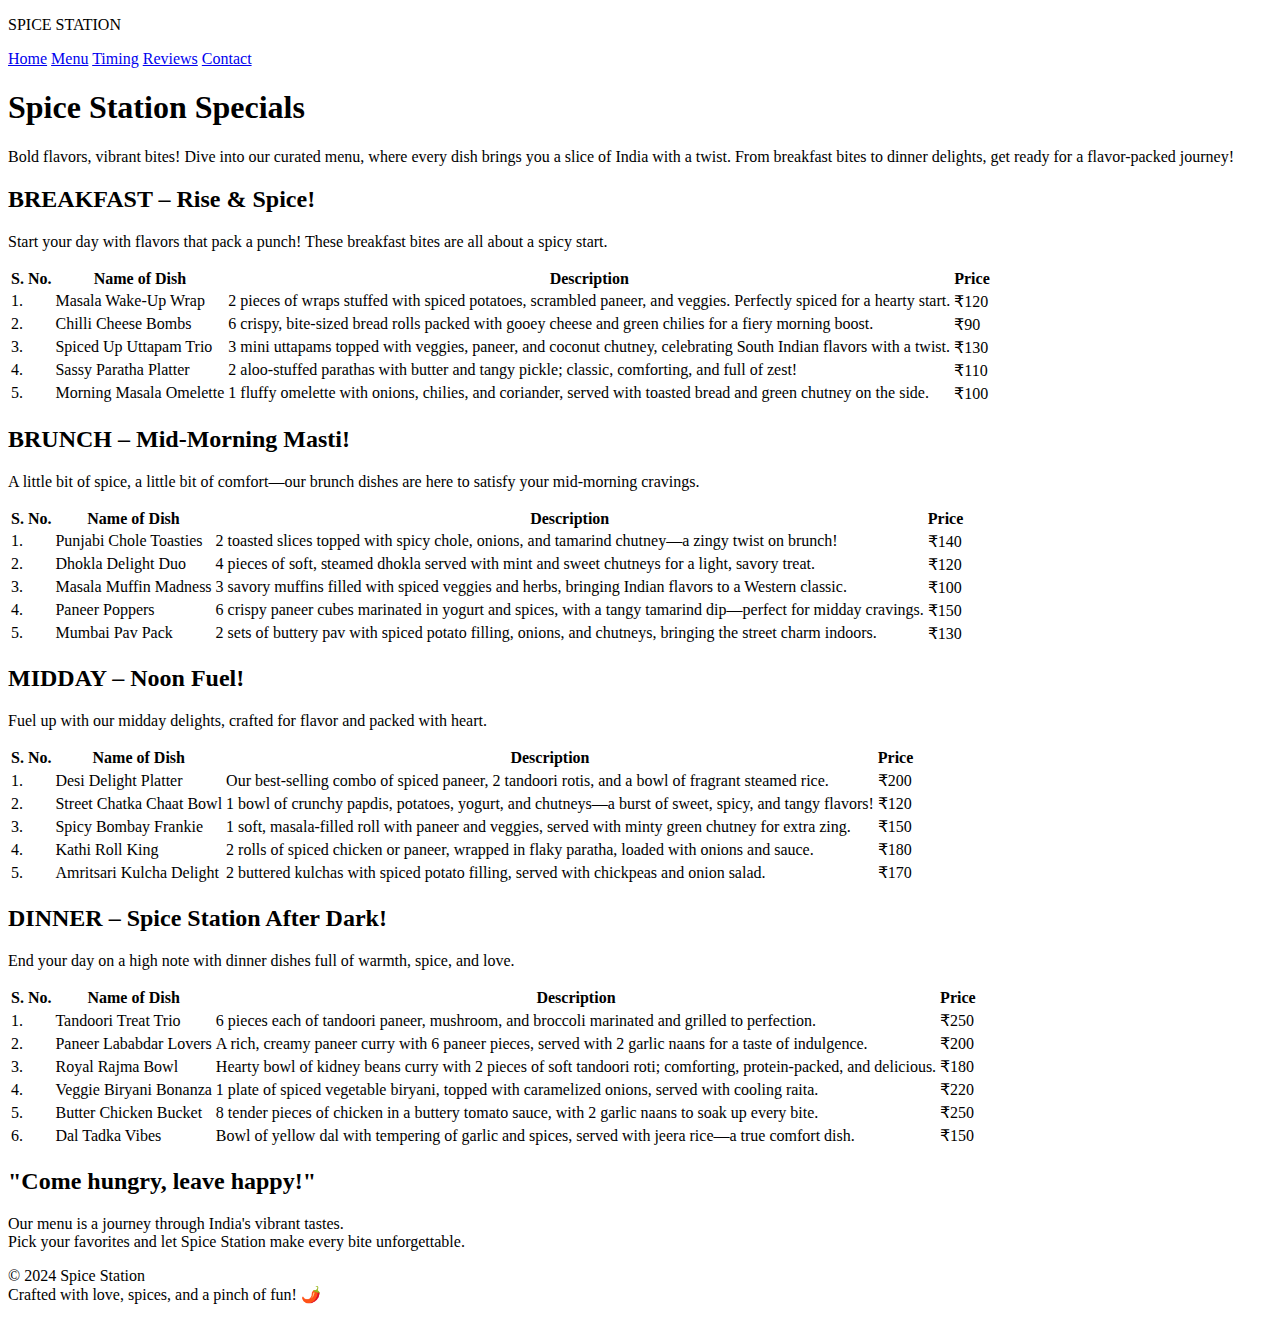
==== menu.html @ 1b04afe5 "Added initial HTML and CSS files of the Website." ====
<!DOCTYPE html>
<html lang="en">
  <head>
    <meta charset="UTF-8" />
    <meta name="viewport" content="width=device-width, initial-scale=1.0" />
    <title>Spice Station</title>
    <link rel="preconnect" href="https://fonts.googleapis.com" />
    <link rel="preconnect" href="https://fonts.gstatic.com" crossorigin />
    <link
      href="https://fonts.googleapis.com/css2?family=Nunito:ital,wght@0,200..1000;1,200..1000&display=swap"
      rel="stylesheet"
    />
    <link rel="stylesheet" href="CA3Self.css" />
  </head>
  <body>
    <header>
      <div class="topbar">
        <div class="logoarea">
          <p id="restoname">SPICE STATION</p>
        </div>
  <header>
      <div class="navbar">
        <!-- <span><p>Home</p></span>
          <span><p>Menu</p></span>
          <span><p>Contact</p></span> -->
        <span id="navoptions"><a href="CA3SelfIndex.html">Home</a></span>
        <span id="navoptions"><a href="CA03SelfMenu.html">Menu</a></span>
        <span id="navoptions"><a href="#workinghours">Timing</a></span>
        <span id="navoptions"><a href="#testimonials">Reviews</a></span>
        <span id="navoptions"><a href="#contact">Contact</a></span>
      </div>
    </div>
  </header>
      </div>
    </header>

    <div class="parentmenu">
      <div class="menudiv">
        <h1>Spice Station Specials</h1>
        <p id="restodescn">
          Bold flavors, vibrant bites! Dive into our curated menu, where every
          dish brings you a slice of India with a twist. From breakfast bites to
          dinner delights, get ready for a flavor-packed journey!
        </p>
      </div>
      <div class="menutable">
        <div class="foodsectiondiv">
            <h2 id="mealtime">BREAKFAST – Rise & Spice!</h2>
            <p id="mealtimedescription">Start your day with flavors that pack a punch! These breakfast bites are all about a spicy start.</p>
          <table>
            <tr>
                <th id="snoheading">S. No.</th>
                <th id="dishnameheading">Name of Dish</th>
                <th id="dishdescriptionheading">Description</th>
                <th id="priceheading">Price</th>
            </tr>
            <tr>
                <td id="SNoData">1.</td>
                <td id="dishnamedata">Masala Wake-Up Wrap</td>
                <td id="dishdescriptiondata">2 pieces of wraps stuffed with spiced potatoes, scrambled paneer, and veggies. Perfectly spiced for a hearty start.</td>
                <td id="dishpricing">₹120</td>
            </tr>
            <tr>
                <td id="SNoData">2.</td>
                <td id="dishnamedata">Chilli Cheese Bombs</td>
                <td id="dishdescriptiondata">6 crispy, bite-sized bread rolls packed with gooey cheese and green chilies for a fiery morning boost.</td>
                <td id="dishpricing">₹90</td>
            </tr>
            <tr>
                <td id="SNoData">3.</td>
                <td id="dishnamedata">Spiced Up Uttapam Trio</td>
                <td id="dishdescriptiondata">3 mini uttapams topped with veggies, paneer, and coconut chutney, celebrating South Indian flavors with a twist.</td>
                <td id="dishpricing">₹130</td>
            </tr>
            <tr>
                <td id="SNoData">4.</td>
                <td id="dishnamedata">Sassy Paratha Platter</td>
                <td id="dishdescriptiondata">2 aloo-stuffed parathas with butter and tangy pickle; classic, comforting, and full of zest!</td>
                <td id="dishpricing">₹110</td>
            </tr>
            <tr>
                <td id="SNoData">5.</td>
                <td id="dishnamedata">Morning Masala Omelette</td>
                <td id="dishdescriptiondata">1 fluffy omelette with onions, chilies, and coriander, served with toasted bread and green chutney on the side.</td>
                <td id="dishpricing">₹100</td>
            </tr>
          </table>
        </div>

        <div class="foodsectiondiv">
            <h2 id="mealtime">BRUNCH – Mid-Morning Masti!</h2>
            <p id="mealtimedescription">A little bit of spice, a little bit of comfort—our brunch dishes are here to satisfy your mid-morning cravings.</p>
          <table>
            <tr>
                <th id="snoheading">S. No.</th>
                <th id="dishnameheading">Name of Dish</th>
                <th id="dishdescriptionheading">Description</th>
                <th id="priceheading">Price</th>
            </tr>
            <tr>
                <td id="SNoData">1.</td>
                <td id="dishnamedata">Punjabi Chole Toasties</td>
                <td id="dishdescriptiondata">2 toasted slices topped with spicy chole, onions, and tamarind chutney—a zingy twist on brunch!</td>
                <td id="dishpricing">₹140</td>
            </tr>
            <tr>
                <td id="SNoData">2.</td>
                <td id="dishnamedata">Dhokla Delight Duo</td>
                <td id="dishdescriptiondata">4 pieces of soft, steamed dhokla served with mint and sweet chutneys for a light, savory treat.</td>
                <td id="dishpricing">₹120</td>
            </tr>
            <tr>
                <td id="SNoData">3.</td>
                <td id="dishnamedata">Masala Muffin Madness</td>
                <td id="dishdescriptiondata">3 savory muffins filled with spiced veggies and herbs, bringing Indian flavors to a Western classic.</td>
                <td id="dishpricing">₹100</td>
            </tr>
            <tr>
                <td id="SNoData">4.</td>
                <td id="dishnamedata">Paneer Poppers</td>
                <td id="dishdescriptiondata">6 crispy paneer cubes marinated in yogurt and spices, with a tangy tamarind dip—perfect for midday cravings.</td>
                <td id="dishpricing">₹150</td>
            </tr>
            <tr>
                <td id="SNoData">5.</td>
                <td id="dishnamedata">Mumbai Pav Pack</td>
                <td id="dishdescriptiondata">2 sets of buttery pav with spiced potato filling, onions, and chutneys, bringing the street charm indoors.</td>
                <td id="dishpricing">₹130</td>
            </tr>
          </table>
        </div>

        <div class="foodsectiondiv">
            <h2 id="mealtime">MIDDAY – Noon Fuel!</h2>
            <p id="mealtimedescription">Fuel up with our midday delights, crafted for flavor and packed with heart.</p>
          <table>
            <tr>
                <th id="snoheading">S. No.</th>
                <th id="dishnameheading">Name of Dish</th>
                <th id="dishdescriptionheading">Description</th>
                <th id="priceheading">Price</th>
            </tr>
            <tr>
                <td id="SNoData">1.</td>
                <td id="dishnamedata">Desi Delight Platter</td>
                <td id="dishdescriptiondata">Our best-selling combo of spiced paneer, 2 tandoori rotis, and a bowl of fragrant steamed rice.</td>
                <td id="dishpricing">₹200</td>
            </tr>
            <tr>
                <td id="SNoData">2.</td>
                <td id="dishnamedata">Street Chatka Chaat Bowl</td>
                <td id="dishdescriptiondata">1 bowl of crunchy papdis, potatoes, yogurt, and chutneys—a burst of sweet, spicy, and tangy flavors!</td>
                <td id="dishpricing">₹120</td>
            </tr>
            <tr>
                <td id="SNoData">3.</td>
                <td id="dishnamedata">Spicy Bombay Frankie</td>
                <td id="dishdescriptiondata">1 soft, masala-filled roll with paneer and veggies, served with minty green chutney for extra zing.</td>
                <td id="dishpricing">₹150</td>
            </tr>
            <tr>
                <td id="SNoData">4.</td>
                <td id="dishnamedata">Kathi Roll King</td>
                <td id="dishdescriptiondata">2 rolls of spiced chicken or paneer, wrapped in flaky paratha, loaded with onions and sauce.</td>
                <td id="dishpricing">₹180</td>
            </tr>
            <tr>
                <td id="SNoData">5.</td>
                <td id="dishnamedata">Amritsari Kulcha Delight</td>
                <td id="dishdescriptiondata">2 buttered kulchas with spiced potato filling, served with chickpeas and onion salad.</td>
                <td id="dishpricing">₹170</td>
            </tr>
          </table>
        </div>


        <div class="foodsectiondiv">
            <h2 id="mealtime">DINNER – Spice Station After Dark!</h2>
            <p id="mealtimedescription">End your day on a high note with dinner dishes full of warmth, spice, and love.</p>
          <table>
            <tr>
                <th id="snoheading">S. No.</th>
                <th id="dishnameheading">Name of Dish</th>
                <th id="dishdescriptionheading">Description</th>
                <th id="priceheading">Price</th>
            </tr>
            <tr>
                <td id="SNoData">1.</td>
                <td id="dishnamedata">Tandoori Treat Trio</td>
                <td id="dishdescriptiondata">6 pieces each of tandoori paneer, mushroom, and broccoli marinated and grilled to perfection.</td>
                <td id="dishpricing">₹250</td>
            </tr>
            <tr>
                <td id="SNoData">2.</td>
                <td id="dishnamedata">Paneer Lababdar Lovers</td>
                <td id="dishdescriptiondata">A rich, creamy paneer curry with 6 paneer pieces, served with 2 garlic naans for a taste of indulgence.</td>
                <td id="dishpricing">₹200</td>
            </tr>
            <tr>
                <td id="SNoData">3.</td>
                <td id="dishnamedata">Royal Rajma Bowl</td>
                <td id="dishdescriptiondata">Hearty bowl of kidney beans curry with 2 pieces of soft tandoori roti; comforting, protein-packed, and delicious.</td>
                <td id="dishpricing">₹180</td>
            </tr>
            <tr>
                <td id="SNoData">4.</td>
                <td id="dishnamedata">Veggie Biryani Bonanza</td>
                <td id="dishdescriptiondata">1 plate of spiced vegetable biryani, topped with caramelized onions, served with cooling raita.</td>
                <td id="dishpricing">₹220</td>
            </tr>
            <tr>
                <td id="SNoData">5.</td>
                <td id="dishnamedata">Butter Chicken Bucket</td>
                <td id="dishdescriptiondata">8 tender pieces of chicken in a buttery tomato sauce, with 2 garlic naans to soak up every bite.</td>
                <td id="dishpricing">₹250</td>
            </tr>
            <tr>
                <td id="SNoData">6.</td>
                <td id="dishnamedata">Dal Tadka Vibes</td>
                <td id="dishdescriptiondata">Bowl of yellow dal with tempering of garlic and spices, served with jeera rice—a true comfort dish.</td>
                <td id="dishpricing">₹150</td>
            </tr>
          </table>
        </div>
        <div class="exitmessage">
            <h2>"Come hungry, leave happy!"</h2>
            <p id="exittextll">Our menu is a journey through India's vibrant tastes.<br>Pick your favorites and let Spice Station make every bite unforgettable.</p>
        </div>
      </div>
    </div>

    <footer>
        <div class="footertext">
          <p id="copyright">&copy; 2024 Spice Station<br>
          Crafted with love, spices, and a pinch of fun! 🌶️</p>
        </div>
      </footer>

  </body>
</html>
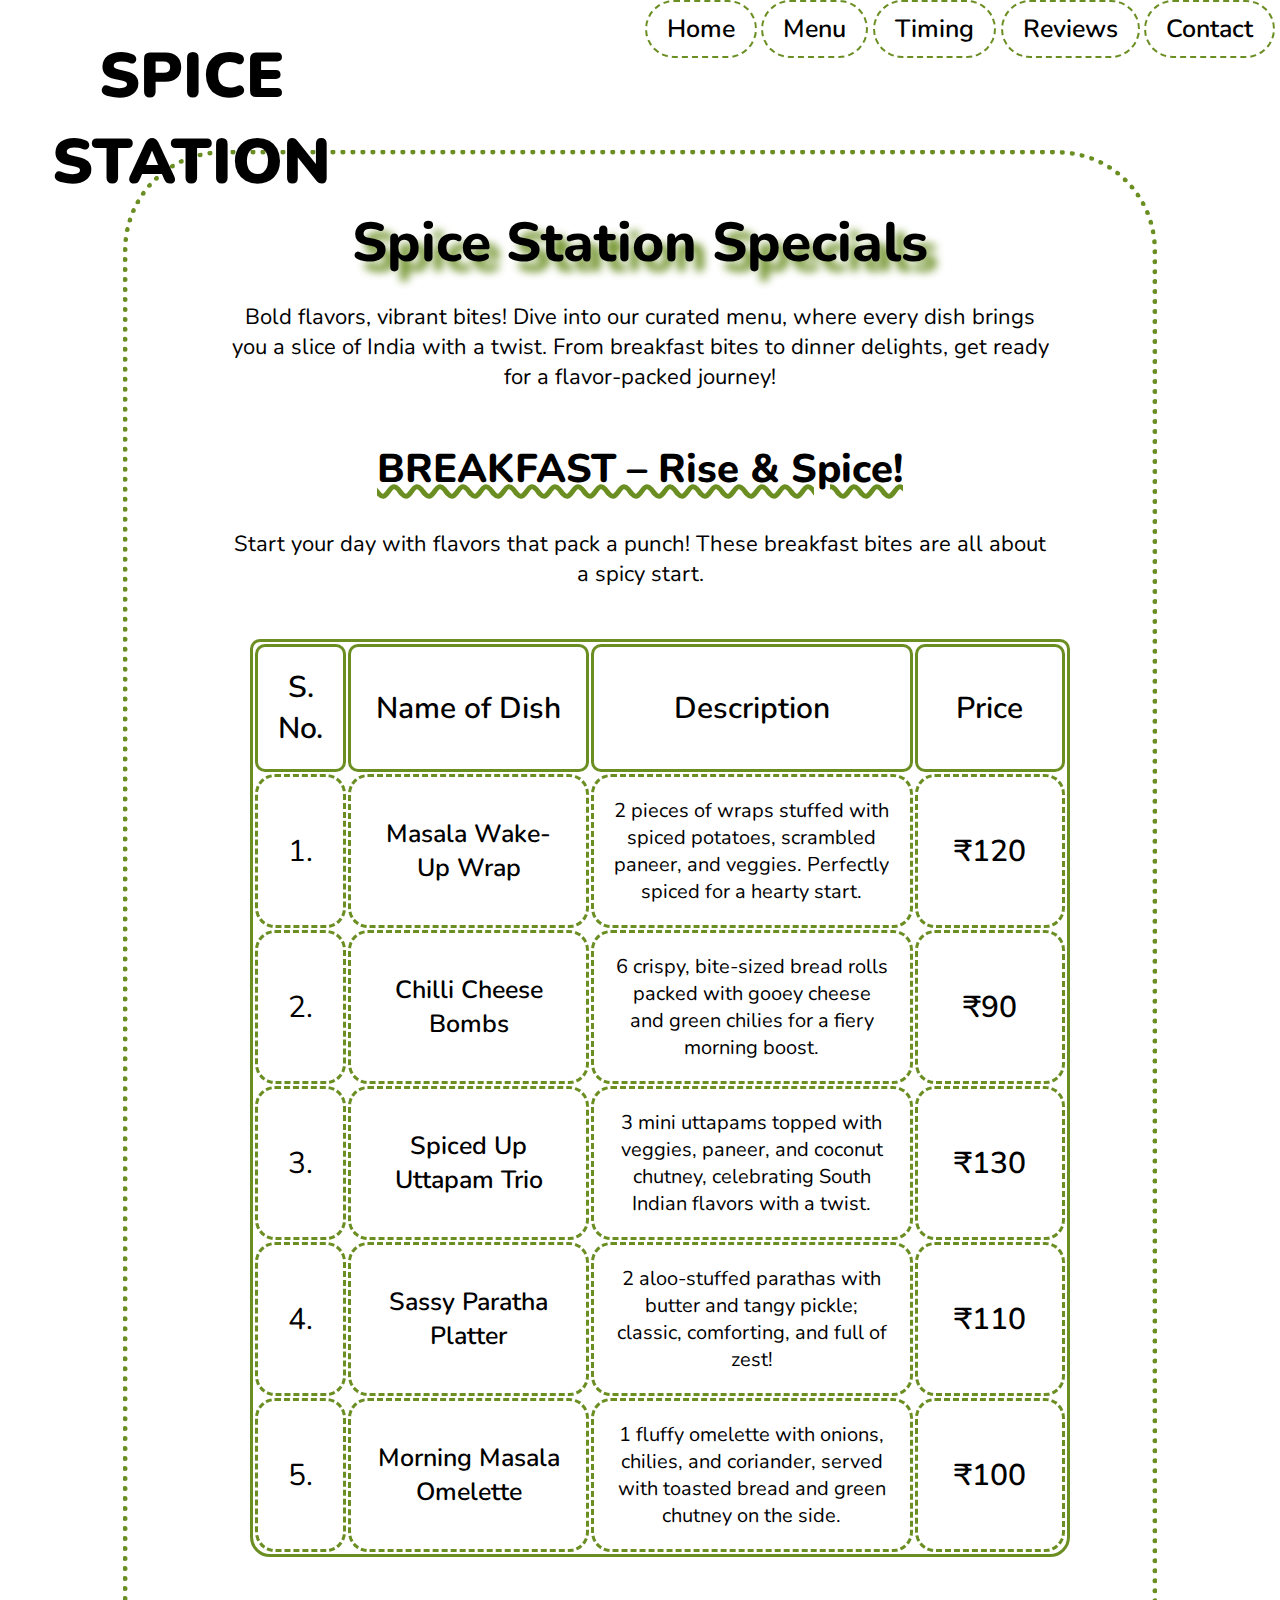
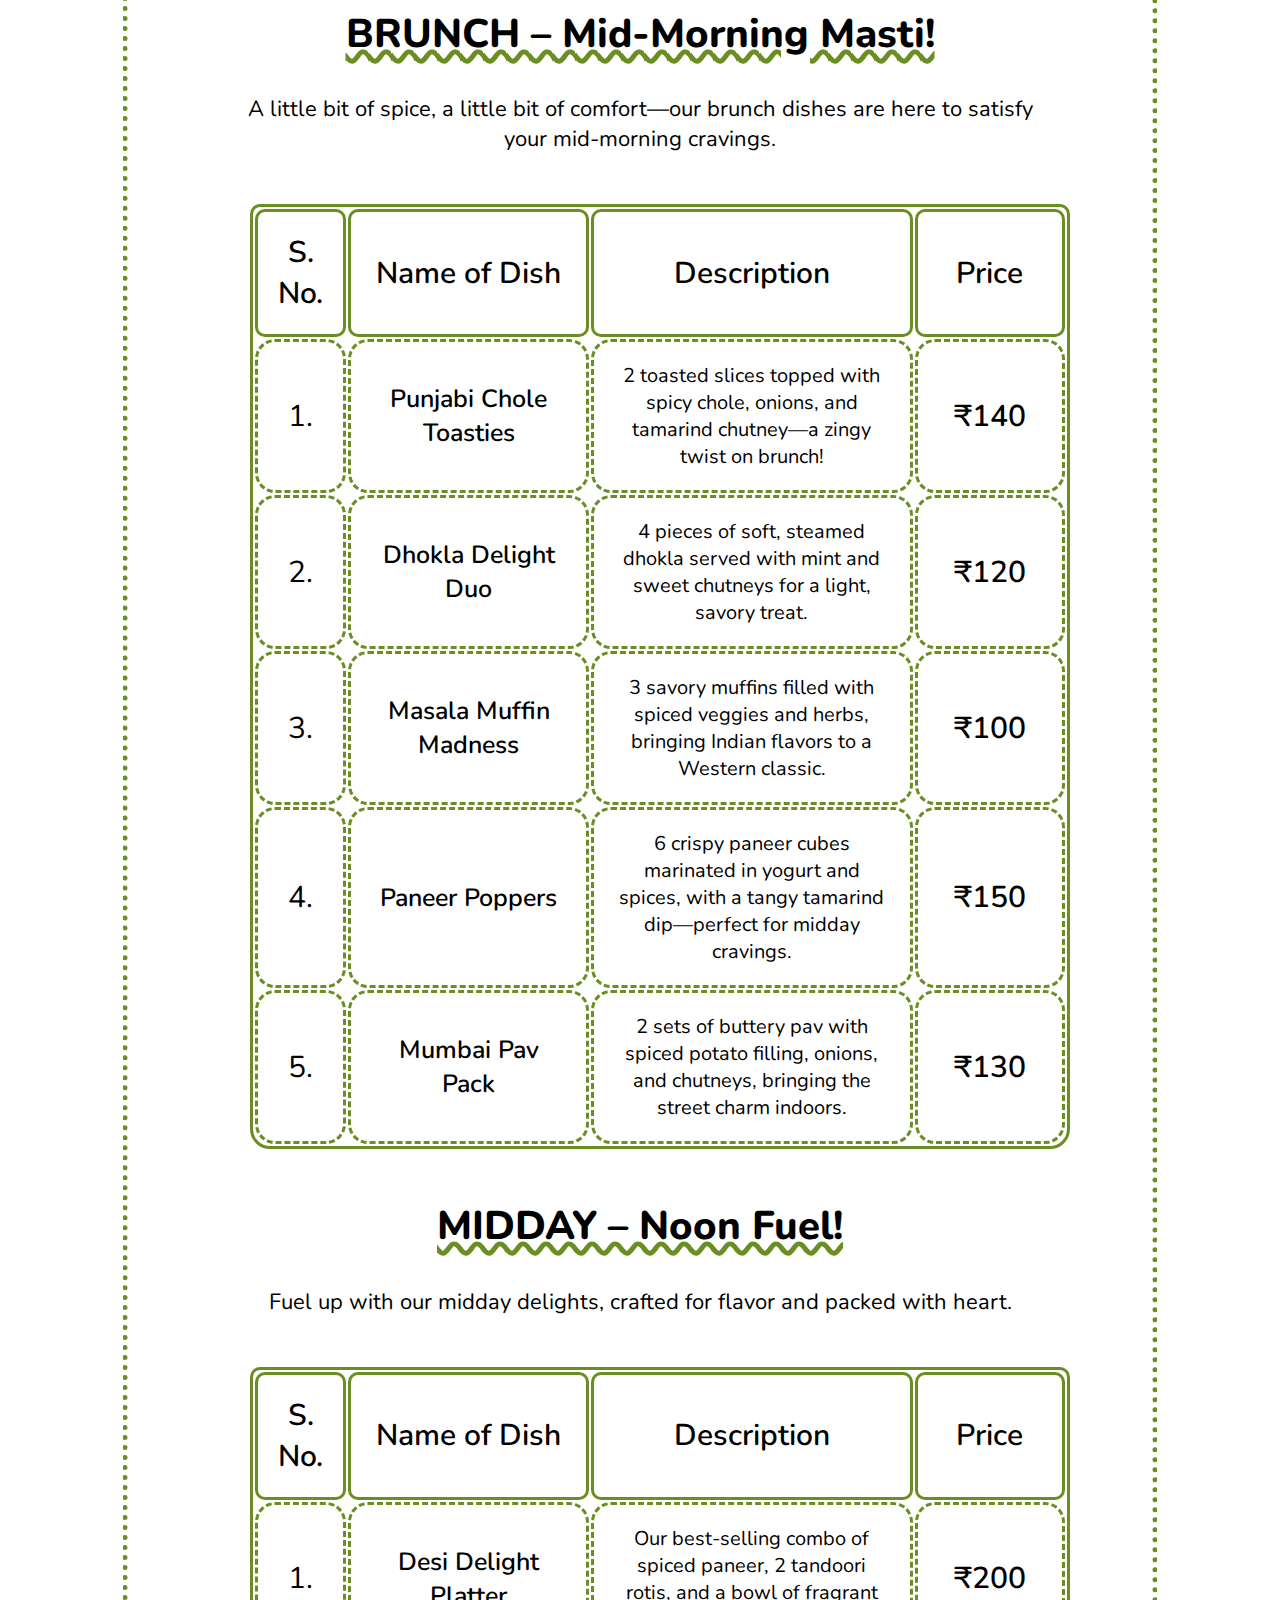
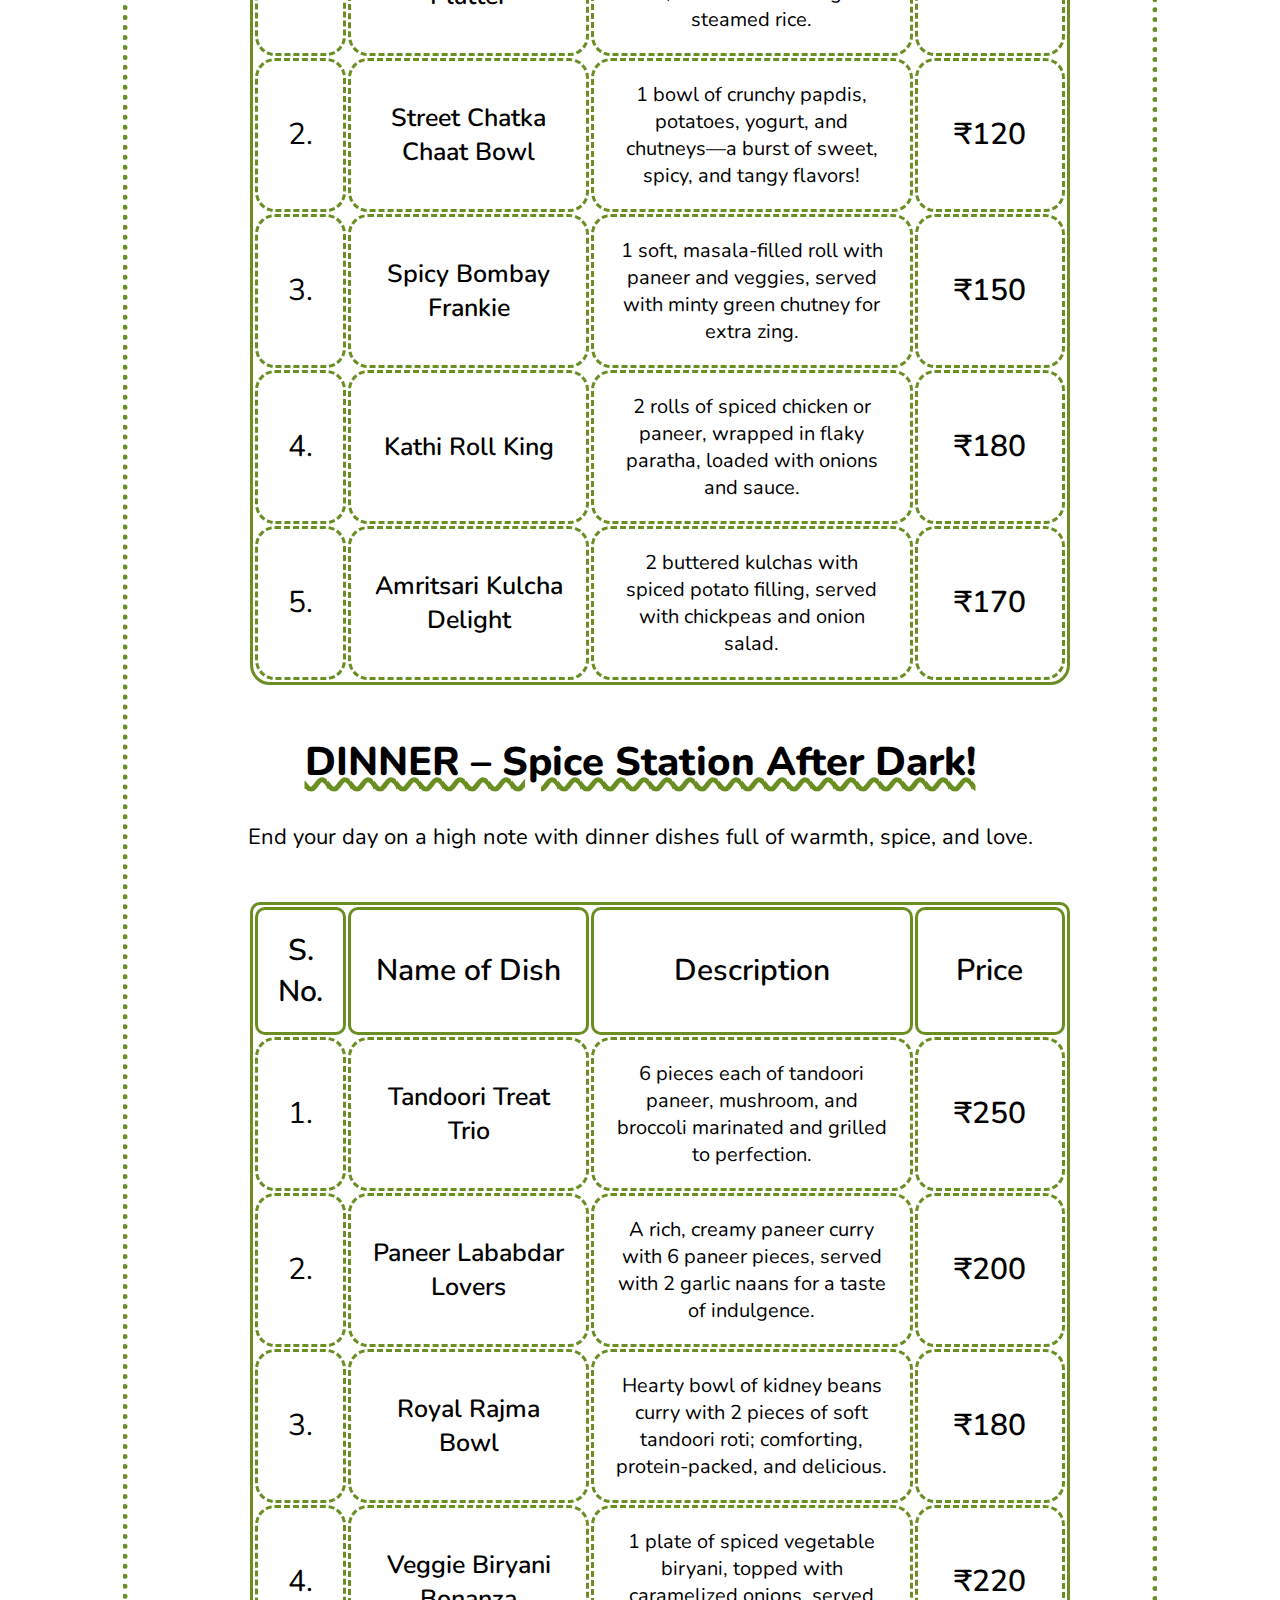
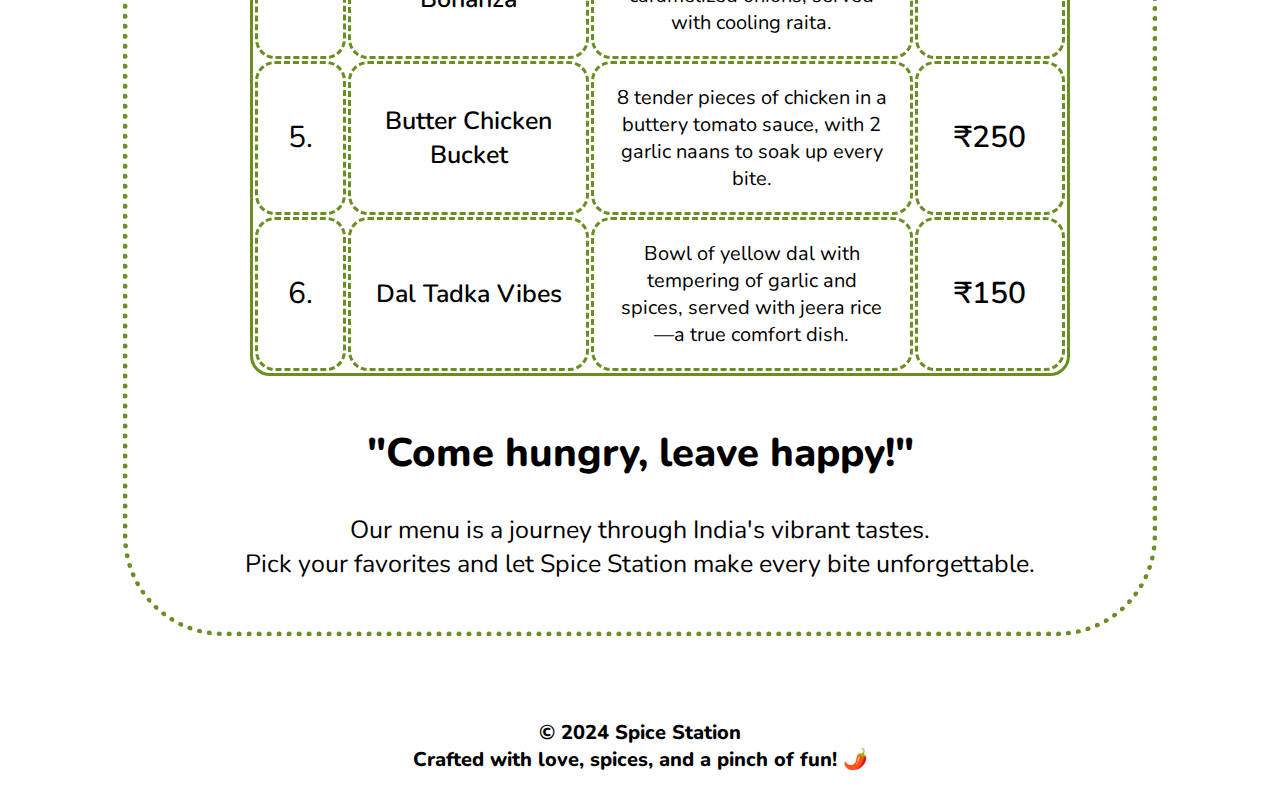
==== commit dedea7a0: "Update menu.html" ====
--- a/menu.html
+++ b/menu.html
@@ -10,7 +10,7 @@
       href="https://fonts.googleapis.com/css2?family=Nunito:ital,wght@0,200..1000;1,200..1000&display=swap"
       rel="stylesheet"
     />
-    <link rel="stylesheet" href="CA3Self.css" />
+    <link rel="stylesheet" href="style.css" />
   </head>
   <body>
     <header>
--- a/style.css
+++ b/style.css
@@ -0,0 +1,521 @@
+body {
+  margin: 0;
+  padding: 0;
+  font-family: "Nunito", sans-serif;
+  background-image: url(https://i.pinimg.com/564x/13/6d/e5/136de5906ff13b0e41acc2e05bb34b5f.jpg);
+}
+
+h1{
+    margin: 0px;
+    padding: 0%;
+    font-size: 55px;
+    font-weight: 800;
+    text-shadow: 10px 10px 8px olivedrab;
+}
+
+h2{
+    font-size: 40px;
+    font-weight: 800;
+}
+
+p{
+    font-size: 20px;
+    font-weight: 400;
+}
+
+a{
+  text-decoration: none;
+  color: black;
+}
+
+/* img, p, h1, h2{
+    z-index: 10;
+} */
+
+/* header{
+  position: fixed;
+} */
+
+.topbar {
+  width: 99.999%;
+  height: 100px;
+  /* border: 1px dotted black; */
+  background-color: white;
+  /* position: fixed;
+  top: 0px; */
+}
+
+/* .blankness{
+  width: 99.999%;
+  height: 100px;
+  border: 1px dotted black;
+  background-color: white;
+} */
+
+.logoarea {
+  height: 100%;
+  width: 30%;
+  /* border: 1px dotted olivedrab; */
+  float: left;
+  text-align: center;
+}
+
+#restoname {
+  font-size: 7vh;
+  font-family: "Nunito", sans-serif;
+  font-weight: 1000;
+  position: relative;
+    top: -30px;
+}
+
+.navbar {
+  height: 100%;
+  width: 50%;
+  /* border: 1px dotted olivedrab; */
+  float: right;
+  display: flex;
+  justify-content: space-evenly;
+  align-items: center;
+  font-size: 25px;
+  font-weight: 600;
+}
+
+#navoptions{
+  padding: 10px 20px 10px 20px;
+  border-radius: 50px;
+  border: 2px olivedrab dashed;
+}
+
+.committment {
+  margin: auto;
+  margin-top: 30px;
+  /* padding: 10%; */
+  width: 80%;
+  border: 5px dotted olivedrab;
+  border-radius: 100px;
+  /* background-color: white;
+  opacity: 85%; */
+  background-color: rgba(255, 255, 255, 0.85);
+}
+
+.tagline {
+  margin: auto;
+  margin-top: 30px;
+  width: 80%;
+  text-align: center;
+  /* border: 1px dotted olivedrab; */
+}
+
+/* h1.tagline{
+    font-size: 80px;
+    font-weight: 1200;
+} */
+
+.commdesc {
+  margin: auto;
+  /* padding: 5%; */
+  padding: 2% 5% 2% 5%;
+  width: 80%;
+  text-align: center;
+  font-size: 20px;
+  /* border: 1px dotted olivedrab; */
+}
+
+.bsitem {
+  width: 80%;
+  margin: auto;
+  margin-top: 50px;
+  padding-bottom: 5%;
+  border: 5px dotted olivedrab;
+  border-radius: 100px;
+  /* height: auto; */
+  display: flex;
+  flex-direction: column;
+  /* opacity: 85%;
+  background-color: white; */
+  background-color: rgba(255, 255, 255, 0.85);
+
+}
+
+.bsitemheading {
+  margin: auto;
+  margin: 5% 10% 5% 10%;
+  width: 80%;
+  text-align: center;
+  /* border: 1px solid olivedrab; */
+}
+
+
+.bsitemintro {
+  width: 80%;
+  margin: auto;
+  display: flex;
+  flex-direction: row;
+}
+
+.bsitemimg {
+  float: left;
+  width: 45%;
+}
+
+#itemimgbig {
+  height: 400px;
+  border: 4px dashed black;
+  border-radius: 500px;
+}
+
+.bsitemdesc {
+  width: auto;
+  height: 400px;
+  padding: 0 5% 0 5%;
+  float: right;
+  /* border: 1px solid olivedrab; */
+  display: flex;
+  flex-direction: column;
+  justify-content: center;
+  align-items: center;
+  text-align: center;
+}
+
+.fullmenu {
+  margin: auto;
+  margin-top: 20px;
+  width: 80%;
+  /* border: 1px solid olivedrab; */
+  /* display: flex;
+    justify-content: center;
+    flex-direction: column; */
+}
+
+#fullmenudirect {
+  width: 60%;
+  float: left;
+  text-align: center;
+  font-size: 30px;
+  line-height: 50px;
+}
+
+#fullmenubutton {
+  margin-right: 5%;
+  width: 30%;
+  text-align: center;
+  border: 5px double black;
+  border-radius: 50px;
+  float: right;
+  line-height: 50px;
+  font-weight: 800;
+  font-size: 20px;
+  background-color: olivedrab;
+  color: white;
+}
+
+.workinghours {
+  width: 80%;
+  margin: auto;
+  margin-top: 5%;
+  border: 5px dotted olivedrab;
+  border-radius: 100px;
+  height: auto;
+  display: flex;
+  flex-direction: column;
+  background-color: rgba(255, 255, 255, 0.85);
+
+}
+
+.headwh {
+  margin: auto;
+  margin-top: 5%;
+  width: 80%;
+  text-align: center;
+  /* border: 1px solid olivedrab; */
+  font-size: 30px;
+}
+
+h2.detwh {
+  font-size: 40px;
+  font-weight: 800;
+}
+
+#fooddays {
+  font-size: 25px;
+  font-weight: 700;
+}
+
+#restotiming{
+  font-size: 22px;
+}
+
+.detwh {
+  width: 80%;
+  margin: auto;
+  text-align: center;
+  /* border: 1px solid olivedrab; */
+  margin-bottom: 5%;
+}
+
+.testimonials{
+  width: 80%;
+  margin: auto;
+  margin-top: 5%;
+  padding-bottom: 5%;
+  border: 5px dotted olivedrab;
+  border-radius: 100px;
+  height: auto;
+  display: flex;
+  flex-direction: column;
+  background-color: rgba(255, 255, 255, 0.85);
+
+}
+
+.testheading {
+  margin: auto;
+  margin-top: 5%;
+  width: 80%;
+  text-align: center;
+  /* border: 1px solid olivedrab; */
+  font-size: 30px;
+}
+
+.reviews{
+  margin: auto;
+  margin-top: 5%;
+  width: 80%;
+  text-align: center;
+  /* border: 1px solid olivedrab; */
+  font-size: 30px;
+  /* display: flex;
+  flex-direction: row;
+  justify-content: center;
+  align-items: center; */
+  justify-content: center;
+  align-items: center;
+  /* margin-bottom: 30px; */
+}
+
+.revimg{
+  width: 200px;
+  height: 200px;
+  border: 3px dashed black;
+  border-radius: 500px;
+  float: left;
+  z-index: 2;
+  margin: auto;
+}
+
+.revtext{
+  margin: auto;
+  width: 72%;
+  height: auto;
+  padding: 20px 20px 0 20px;
+  float: right;
+  border: 3px dashed olivedrab;
+  border-radius: 500px;
+  font-size: 20px;
+  z-index: 5;
+}
+
+.deliverypartners{
+  width: 80%;
+  margin: auto;
+  margin-top: 5%;
+  padding-bottom: 3%;
+  border: 5px dotted olivedrab;
+  border-radius: 100px;
+  height: auto;
+  display: flex;
+  flex-direction: column;
+  background-color: rgba(255, 255, 255, 0.85);
+}
+
+.delparthead{
+  margin: auto;
+  margin-top: 5%;
+  width: 80%;
+  text-align: center;
+  /* border: 1px solid olivedrab; */
+  font-size: 30px;
+}
+
+#delpartsimg{
+  width: 60%;
+}
+
+.contact{
+  width: 80%;
+  margin: auto;
+  margin-top: 5%;
+  margin-bottom: 5%;
+  padding-bottom: 3%;
+  border: 5px dotted olivedrab;
+  border-radius: 100px;
+  height: auto;
+  display: flex;
+  flex-direction: column;
+  background-color: rgba(255, 255, 255, 0.85);
+}
+
+.contactheading{
+  margin: auto;
+  margin-top: 5%;
+  width: 80%;
+  text-align: center;
+  /* border: 1px solid olivedrab; */
+  font-size: 30px;
+}
+
+.contactdatas{
+  margin: auto;
+  width: 80%;
+  text-align: center;
+  font: 30px;
+}
+
+footer{
+  width: 100%;
+  background-color: rgba(255, 255, 255, 0.85);
+  color: rgb(0, 0, 0);
+  height: 120px;
+  display: flex;
+  justify-content: center;
+  align-items: center;
+  text-align: center;
+}
+
+#copyright{
+  font-size: 20px;
+  font-weight: 800;
+}
+
+
+
+
+
+
+
+
+
+/* MENU */
+
+
+
+
+
+
+
+
+
+
+
+
+.parentmenu{
+  margin: auto;
+  margin-top: 50px;
+  margin-bottom: 50px;
+  width: 80%;
+  height: auto;
+  border: 5px dotted olivedrab;
+  border-radius: 100px;
+  background-color: rgba(255, 255, 255, 0.85);
+}
+
+#mealtime{
+  text-decoration: underline wavy 5px olivedrab;
+}
+
+
+
+#mealtimedescription{
+  font-size: 22px;
+}
+
+#restodescn{
+  font-size: 22px;
+}
+
+.menudiv{
+  margin: auto;
+  margin-top: 50px;
+  width: 80%;
+  text-align: center;
+}
+
+.menutable{
+  margin: auto;
+  margin-top: 50px;
+  width: 80%;
+  text-align: center;
+}
+
+table{
+  width: 100%;
+  text-align: center;
+  margin: 50px 20px 50px 20px;
+  border: 3px solid olivedrab;
+  border-radius: 10px 10px 20px 20px;
+  /* padding: 0 5% 0 5%; */
+}
+
+th{
+  font-size: 30px;
+  font-weight: 600;
+  /* line-height: 100px; */
+  padding: 20px;
+  text-align: center;
+  border: 3px solid olivedrab;
+  border-radius: 10px;
+  /* text-decoration: underline 3px wavy olivedrab; */
+
+}
+
+tr{
+  font-size: 20px;
+  /* height: fit-content; */
+  /* height: 120px; */
+  /* padding: 20px; */
+}
+
+td{
+  border: 3px dashed olivedrab;
+  border-radius: 20px;
+  padding: 20px;
+}
+
+#SNoData, #snoheading{
+  width: 10%;
+}
+
+#SNoData{
+  font-size: 30px;
+}
+
+#dishnameheading, #dishnamedata{
+  width: 30%;
+}
+
+#dishnamedata{
+  font-size: 25px;
+  font-weight: 600;
+}
+
+#dishdescriptionheading{
+  width: 40%;
+  text-align: center;
+}
+
+#dishdescriptiondata{
+  width: 40%;
+  text-align: center;
+}
+
+#dishpricing{
+  font-size: 30px;
+  font-weight: 600;
+}
+
+.exitmessage{
+  margin-bottom: 50px;
+}
+
+#exittextll{
+  font-size: 25px;
+}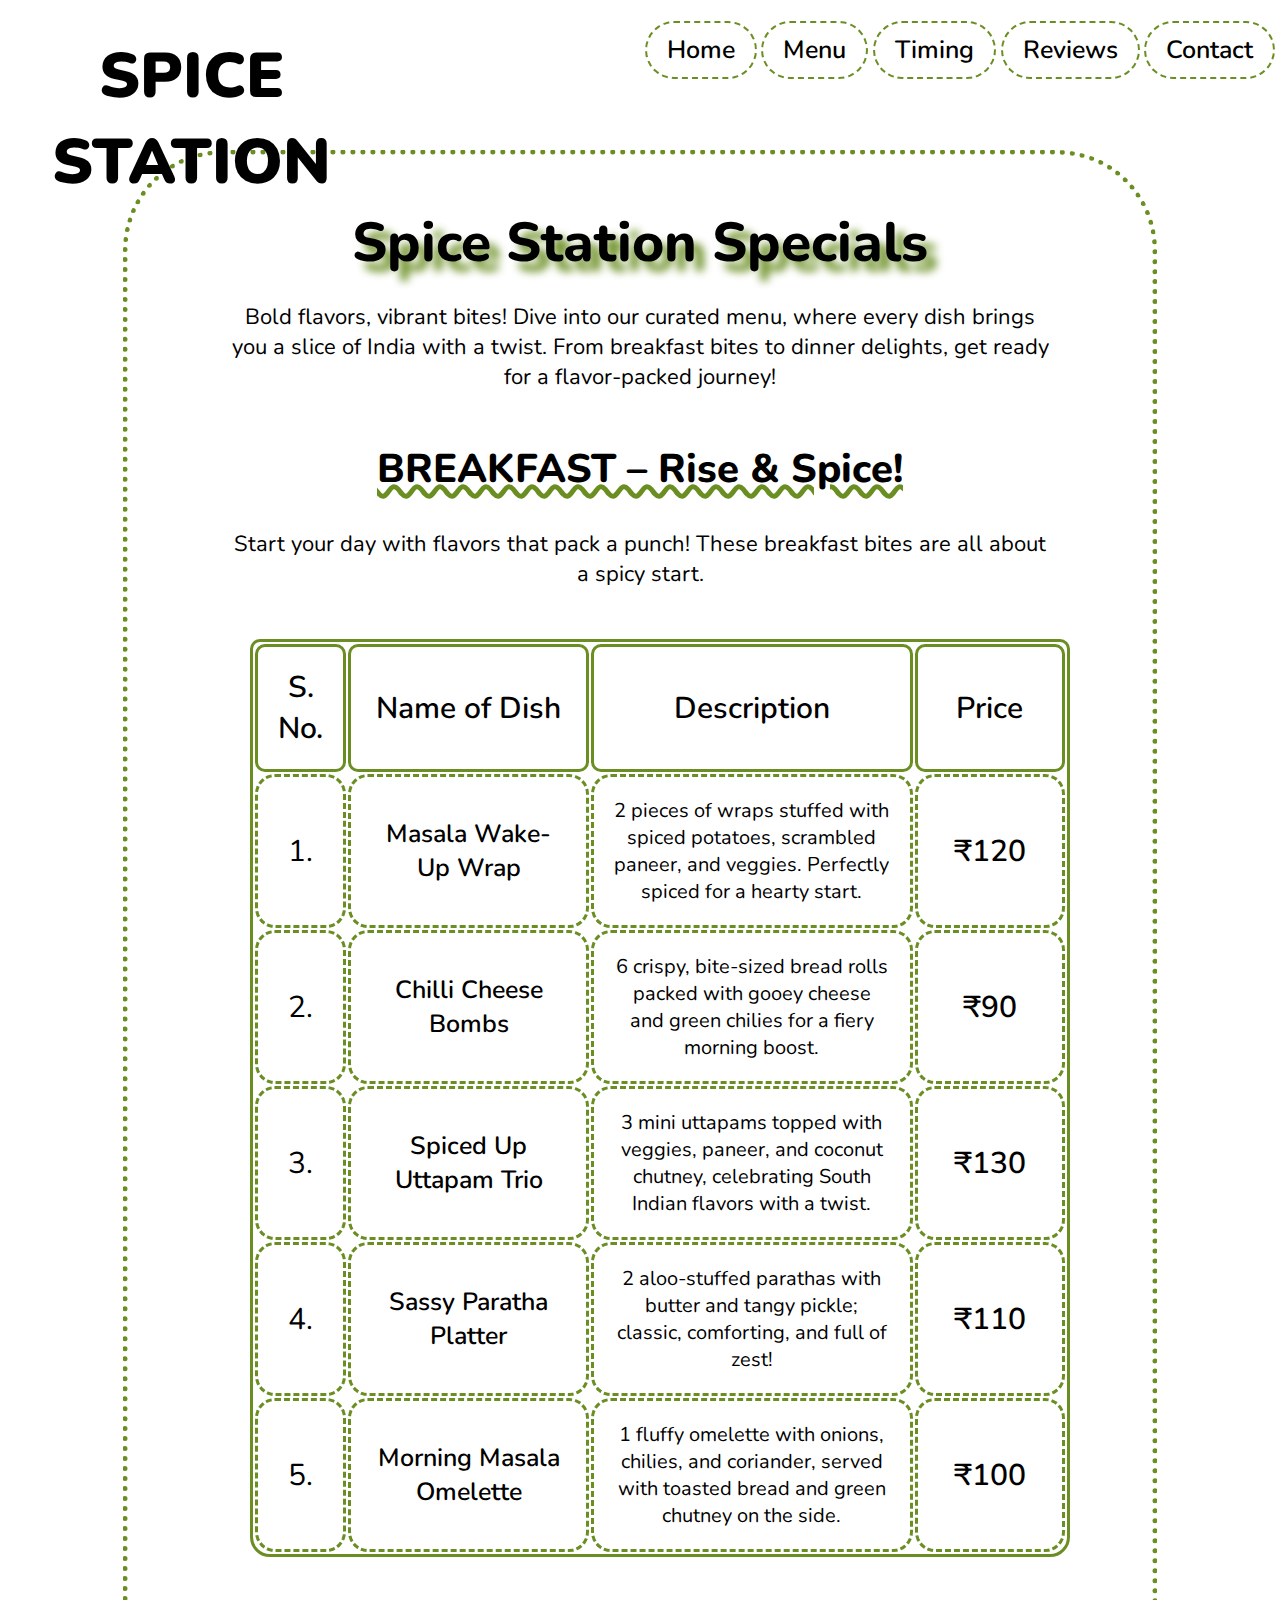
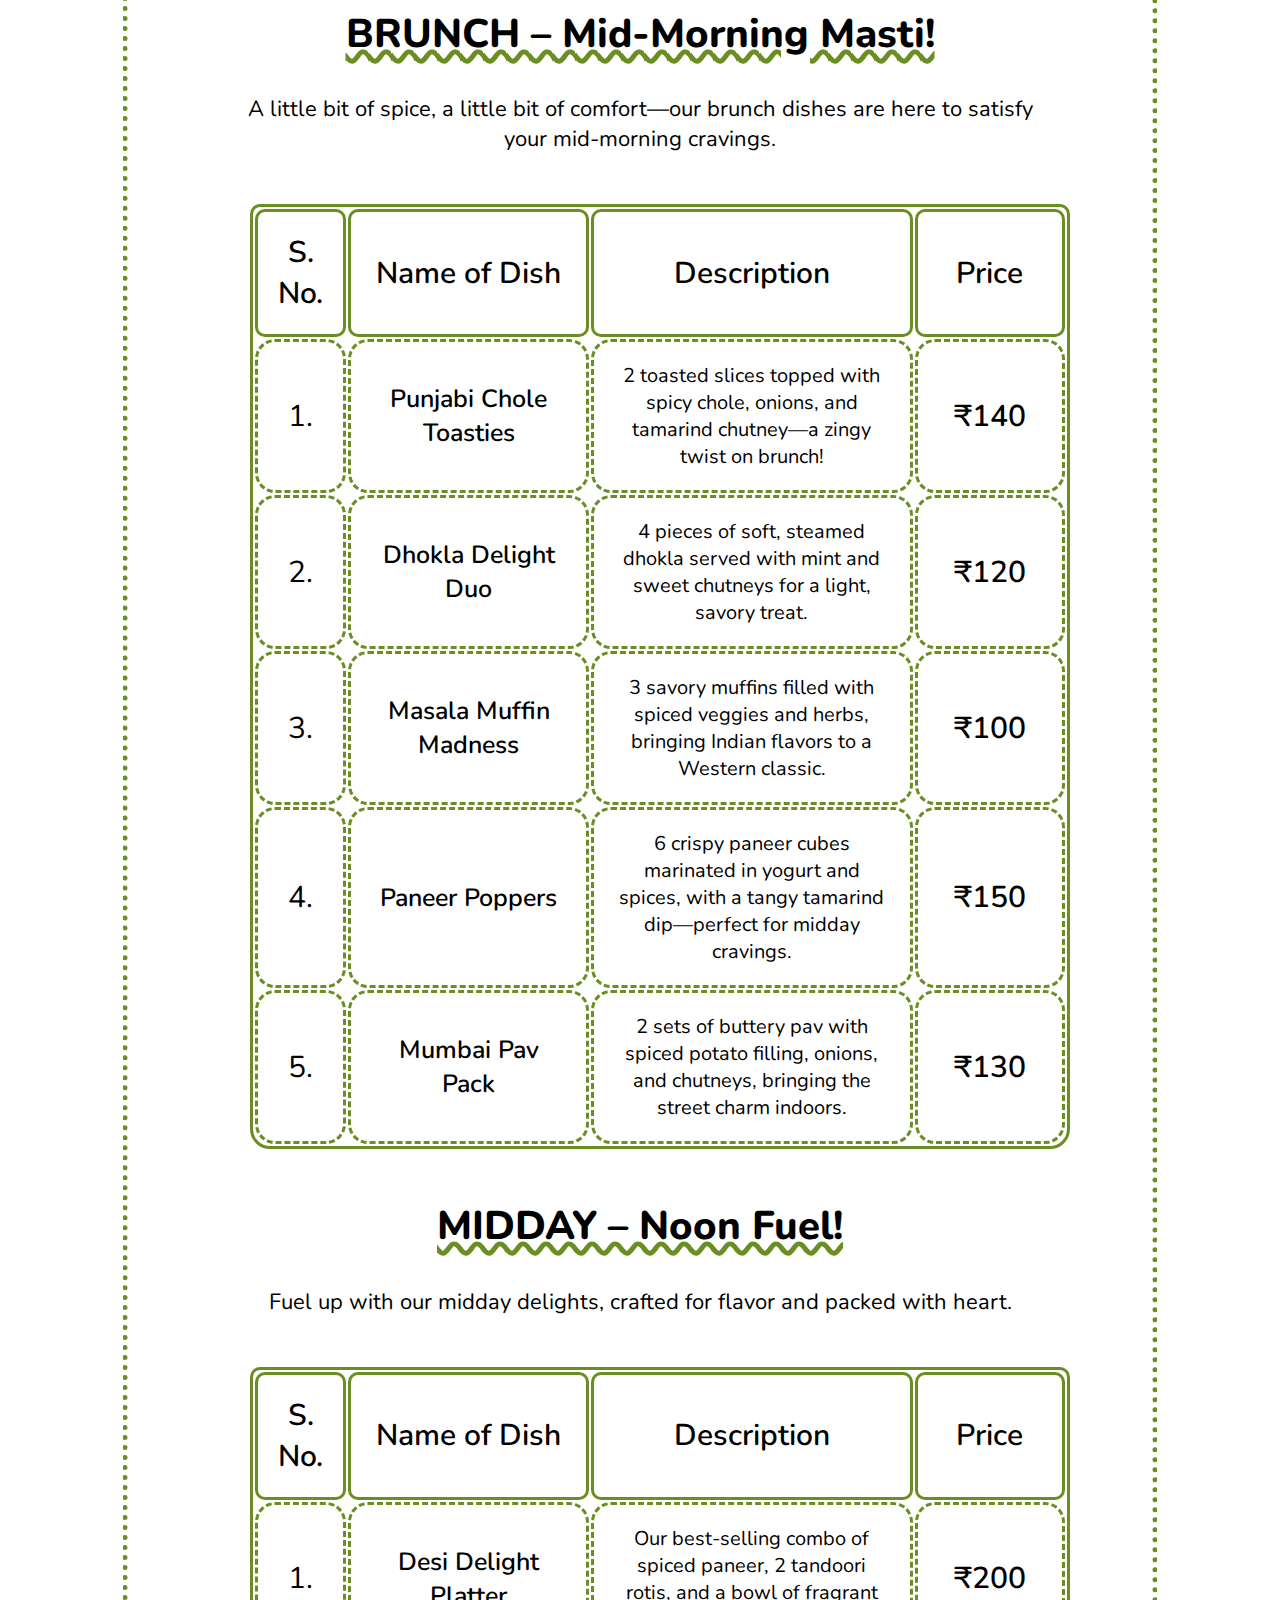
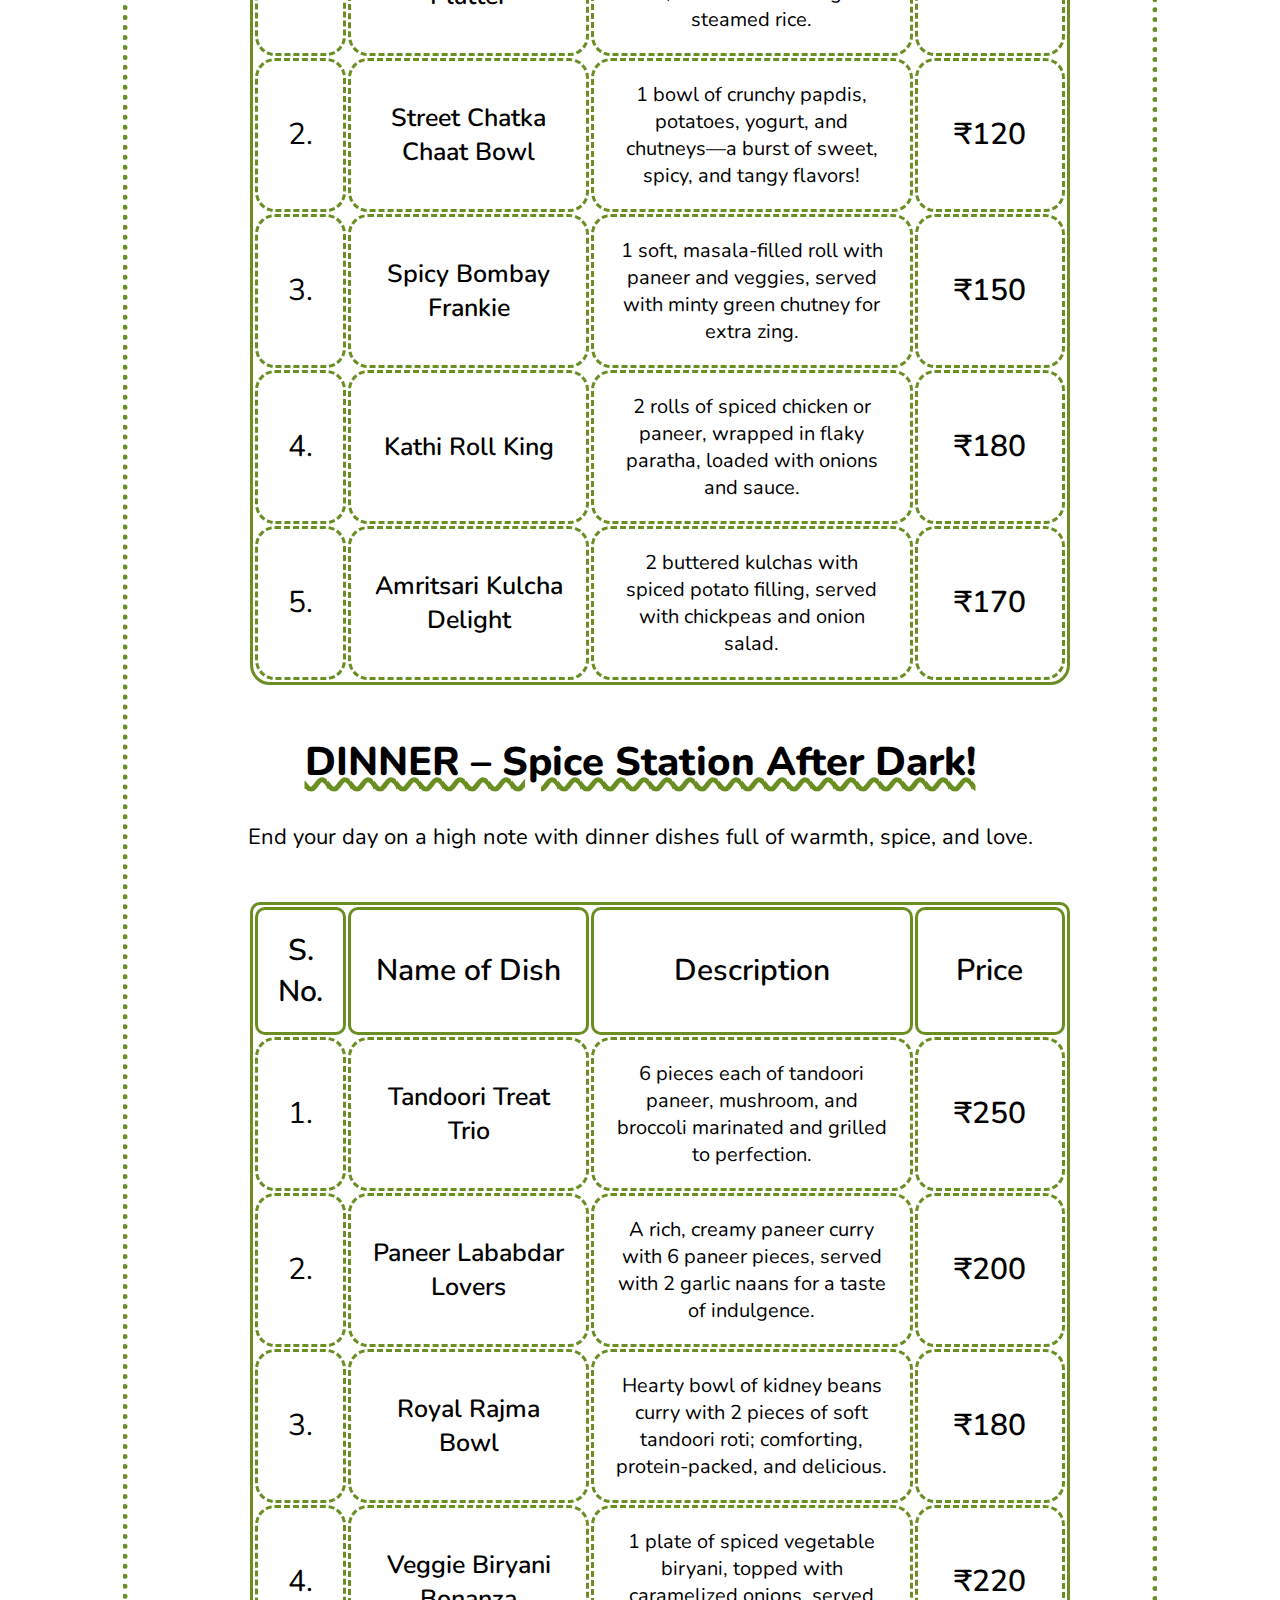
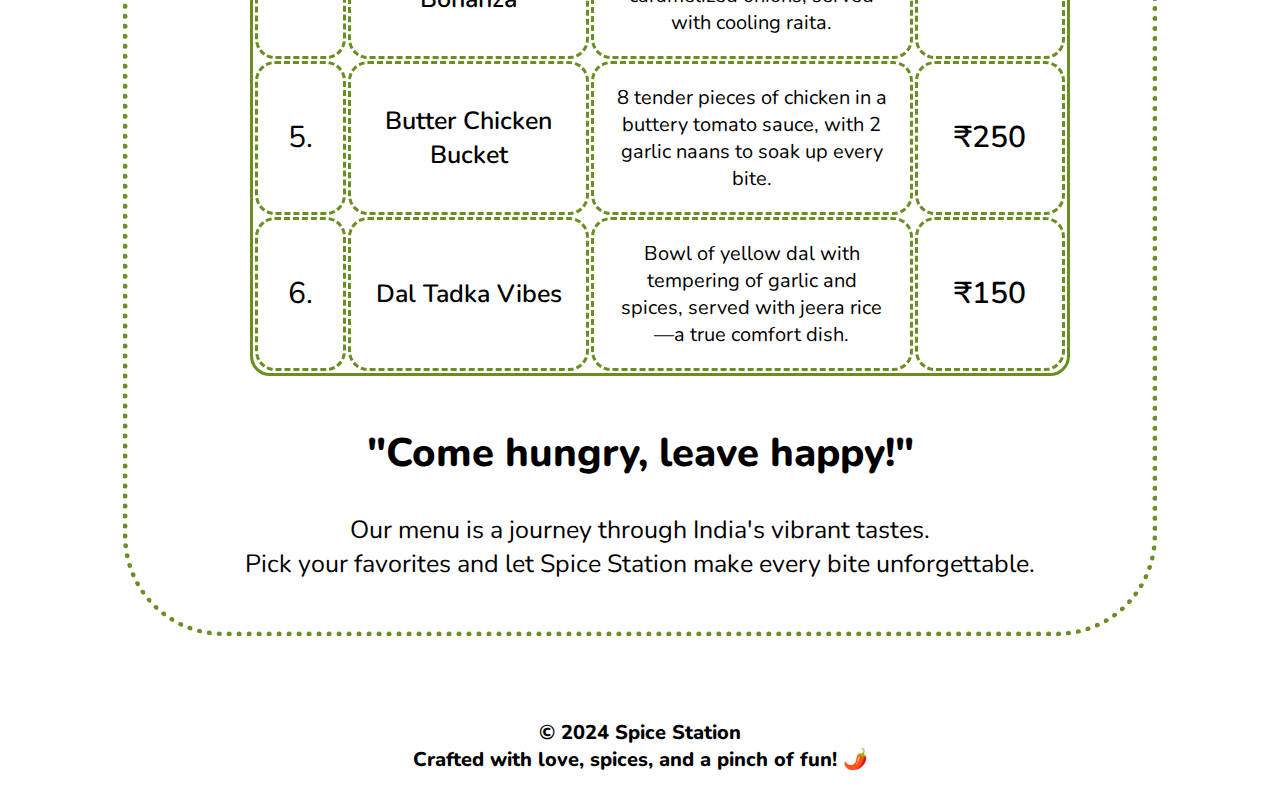
==== commit a4b8a243: "Update menu.html" ====
--- a/menu.html
+++ b/menu.html
@@ -1,240 +1,259 @@
 <!DOCTYPE html>
 <html lang="en">
-  <head>
-    <meta charset="UTF-8" />
-    <meta name="viewport" content="width=device-width, initial-scale=1.0" />
-    <title>Spice Station</title>
-    <link rel="preconnect" href="https://fonts.googleapis.com" />
-    <link rel="preconnect" href="https://fonts.gstatic.com" crossorigin />
-    <link
-      href="https://fonts.googleapis.com/css2?family=Nunito:ital,wght@0,200..1000;1,200..1000&display=swap"
-      rel="stylesheet"
-    />
-    <link rel="stylesheet" href="style.css" />
-  </head>
-  <body>
-    <header>
-      <div class="topbar">
-        <div class="logoarea">
-          <p id="restoname">SPICE STATION</p>
-        </div>
+
+<head>
+  <meta charset="UTF-8" />
+  <meta name="viewport" content="width=device-width, initial-scale=1.0" />
+  <title>Spice Station</title>
+  <link rel="preconnect" href="https://fonts.googleapis.com" />
+  <link rel="preconnect" href="https://fonts.gstatic.com" crossorigin />
+  <link href="https://fonts.googleapis.com/css2?family=Nunito:ital,wght@0,200..1000;1,200..1000&display=swap"
+    rel="stylesheet" />
+  <link rel="stylesheet" href="style.css" />
+</head>
+
+<body>
   <header>
+    <div class="topbar">
+      <div class="logoarea">
+        <p id="restoname">SPICE STATION</p>
+      </div>
       <div class="navbar">
-        <!-- <span><p>Home</p></span>
-          <span><p>Menu</p></span>
-          <span><p>Contact</p></span> -->
-        <span id="navoptions"><a href="CA3SelfIndex.html">Home</a></span>
-        <span id="navoptions"><a href="CA03SelfMenu.html">Menu</a></span>
+        <span id="navoptions"><a href="index.html">Home</a></span>
+        <span id="navoptions"><a href="menu.html">Menu</a></span>
         <span id="navoptions"><a href="#workinghours">Timing</a></span>
         <span id="navoptions"><a href="#testimonials">Reviews</a></span>
         <span id="navoptions"><a href="#contact">Contact</a></span>
       </div>
     </div>
   </header>
-      </div>
-    </header>
-
-    <div class="parentmenu">
-      <div class="menudiv">
-        <h1>Spice Station Specials</h1>
-        <p id="restodescn">
-          Bold flavors, vibrant bites! Dive into our curated menu, where every
-          dish brings you a slice of India with a twist. From breakfast bites to
-          dinner delights, get ready for a flavor-packed journey!
-        </p>
-      </div>
-      <div class="menutable">
-        <div class="foodsectiondiv">
-            <h2 id="mealtime">BREAKFAST – Rise & Spice!</h2>
-            <p id="mealtimedescription">Start your day with flavors that pack a punch! These breakfast bites are all about a spicy start.</p>
-          <table>
-            <tr>
-                <th id="snoheading">S. No.</th>
-                <th id="dishnameheading">Name of Dish</th>
-                <th id="dishdescriptionheading">Description</th>
-                <th id="priceheading">Price</th>
-            </tr>
-            <tr>
-                <td id="SNoData">1.</td>
-                <td id="dishnamedata">Masala Wake-Up Wrap</td>
-                <td id="dishdescriptiondata">2 pieces of wraps stuffed with spiced potatoes, scrambled paneer, and veggies. Perfectly spiced for a hearty start.</td>
-                <td id="dishpricing">₹120</td>
-            </tr>
-            <tr>
-                <td id="SNoData">2.</td>
-                <td id="dishnamedata">Chilli Cheese Bombs</td>
-                <td id="dishdescriptiondata">6 crispy, bite-sized bread rolls packed with gooey cheese and green chilies for a fiery morning boost.</td>
-                <td id="dishpricing">₹90</td>
-            </tr>
-            <tr>
-                <td id="SNoData">3.</td>
-                <td id="dishnamedata">Spiced Up Uttapam Trio</td>
-                <td id="dishdescriptiondata">3 mini uttapams topped with veggies, paneer, and coconut chutney, celebrating South Indian flavors with a twist.</td>
-                <td id="dishpricing">₹130</td>
-            </tr>
-            <tr>
-                <td id="SNoData">4.</td>
-                <td id="dishnamedata">Sassy Paratha Platter</td>
-                <td id="dishdescriptiondata">2 aloo-stuffed parathas with butter and tangy pickle; classic, comforting, and full of zest!</td>
-                <td id="dishpricing">₹110</td>
-            </tr>
-            <tr>
-                <td id="SNoData">5.</td>
-                <td id="dishnamedata">Morning Masala Omelette</td>
-                <td id="dishdescriptiondata">1 fluffy omelette with onions, chilies, and coriander, served with toasted bread and green chutney on the side.</td>
-                <td id="dishpricing">₹100</td>
-            </tr>
-          </table>
-        </div>
-
-        <div class="foodsectiondiv">
-            <h2 id="mealtime">BRUNCH – Mid-Morning Masti!</h2>
-            <p id="mealtimedescription">A little bit of spice, a little bit of comfort—our brunch dishes are here to satisfy your mid-morning cravings.</p>
-          <table>
-            <tr>
-                <th id="snoheading">S. No.</th>
-                <th id="dishnameheading">Name of Dish</th>
-                <th id="dishdescriptionheading">Description</th>
-                <th id="priceheading">Price</th>
-            </tr>
-            <tr>
-                <td id="SNoData">1.</td>
-                <td id="dishnamedata">Punjabi Chole Toasties</td>
-                <td id="dishdescriptiondata">2 toasted slices topped with spicy chole, onions, and tamarind chutney—a zingy twist on brunch!</td>
-                <td id="dishpricing">₹140</td>
-            </tr>
-            <tr>
-                <td id="SNoData">2.</td>
-                <td id="dishnamedata">Dhokla Delight Duo</td>
-                <td id="dishdescriptiondata">4 pieces of soft, steamed dhokla served with mint and sweet chutneys for a light, savory treat.</td>
-                <td id="dishpricing">₹120</td>
-            </tr>
-            <tr>
-                <td id="SNoData">3.</td>
-                <td id="dishnamedata">Masala Muffin Madness</td>
-                <td id="dishdescriptiondata">3 savory muffins filled with spiced veggies and herbs, bringing Indian flavors to a Western classic.</td>
-                <td id="dishpricing">₹100</td>
-            </tr>
-            <tr>
-                <td id="SNoData">4.</td>
-                <td id="dishnamedata">Paneer Poppers</td>
-                <td id="dishdescriptiondata">6 crispy paneer cubes marinated in yogurt and spices, with a tangy tamarind dip—perfect for midday cravings.</td>
-                <td id="dishpricing">₹150</td>
-            </tr>
-            <tr>
-                <td id="SNoData">5.</td>
-                <td id="dishnamedata">Mumbai Pav Pack</td>
-                <td id="dishdescriptiondata">2 sets of buttery pav with spiced potato filling, onions, and chutneys, bringing the street charm indoors.</td>
-                <td id="dishpricing">₹130</td>
-            </tr>
-          </table>
-        </div>
-
-        <div class="foodsectiondiv">
-            <h2 id="mealtime">MIDDAY – Noon Fuel!</h2>
-            <p id="mealtimedescription">Fuel up with our midday delights, crafted for flavor and packed with heart.</p>
-          <table>
-            <tr>
-                <th id="snoheading">S. No.</th>
-                <th id="dishnameheading">Name of Dish</th>
-                <th id="dishdescriptionheading">Description</th>
-                <th id="priceheading">Price</th>
-            </tr>
-            <tr>
-                <td id="SNoData">1.</td>
-                <td id="dishnamedata">Desi Delight Platter</td>
-                <td id="dishdescriptiondata">Our best-selling combo of spiced paneer, 2 tandoori rotis, and a bowl of fragrant steamed rice.</td>
-                <td id="dishpricing">₹200</td>
-            </tr>
-            <tr>
-                <td id="SNoData">2.</td>
-                <td id="dishnamedata">Street Chatka Chaat Bowl</td>
-                <td id="dishdescriptiondata">1 bowl of crunchy papdis, potatoes, yogurt, and chutneys—a burst of sweet, spicy, and tangy flavors!</td>
-                <td id="dishpricing">₹120</td>
-            </tr>
-            <tr>
-                <td id="SNoData">3.</td>
-                <td id="dishnamedata">Spicy Bombay Frankie</td>
-                <td id="dishdescriptiondata">1 soft, masala-filled roll with paneer and veggies, served with minty green chutney for extra zing.</td>
-                <td id="dishpricing">₹150</td>
-            </tr>
-            <tr>
-                <td id="SNoData">4.</td>
-                <td id="dishnamedata">Kathi Roll King</td>
-                <td id="dishdescriptiondata">2 rolls of spiced chicken or paneer, wrapped in flaky paratha, loaded with onions and sauce.</td>
-                <td id="dishpricing">₹180</td>
-            </tr>
-            <tr>
-                <td id="SNoData">5.</td>
-                <td id="dishnamedata">Amritsari Kulcha Delight</td>
-                <td id="dishdescriptiondata">2 buttered kulchas with spiced potato filling, served with chickpeas and onion salad.</td>
-                <td id="dishpricing">₹170</td>
-            </tr>
-          </table>
-        </div>
-
-
-        <div class="foodsectiondiv">
-            <h2 id="mealtime">DINNER – Spice Station After Dark!</h2>
-            <p id="mealtimedescription">End your day on a high note with dinner dishes full of warmth, spice, and love.</p>
-          <table>
-            <tr>
-                <th id="snoheading">S. No.</th>
-                <th id="dishnameheading">Name of Dish</th>
-                <th id="dishdescriptionheading">Description</th>
-                <th id="priceheading">Price</th>
-            </tr>
-            <tr>
-                <td id="SNoData">1.</td>
-                <td id="dishnamedata">Tandoori Treat Trio</td>
-                <td id="dishdescriptiondata">6 pieces each of tandoori paneer, mushroom, and broccoli marinated and grilled to perfection.</td>
-                <td id="dishpricing">₹250</td>
-            </tr>
-            <tr>
-                <td id="SNoData">2.</td>
-                <td id="dishnamedata">Paneer Lababdar Lovers</td>
-                <td id="dishdescriptiondata">A rich, creamy paneer curry with 6 paneer pieces, served with 2 garlic naans for a taste of indulgence.</td>
-                <td id="dishpricing">₹200</td>
-            </tr>
-            <tr>
-                <td id="SNoData">3.</td>
-                <td id="dishnamedata">Royal Rajma Bowl</td>
-                <td id="dishdescriptiondata">Hearty bowl of kidney beans curry with 2 pieces of soft tandoori roti; comforting, protein-packed, and delicious.</td>
-                <td id="dishpricing">₹180</td>
-            </tr>
-            <tr>
-                <td id="SNoData">4.</td>
-                <td id="dishnamedata">Veggie Biryani Bonanza</td>
-                <td id="dishdescriptiondata">1 plate of spiced vegetable biryani, topped with caramelized onions, served with cooling raita.</td>
-                <td id="dishpricing">₹220</td>
-            </tr>
-            <tr>
-                <td id="SNoData">5.</td>
-                <td id="dishnamedata">Butter Chicken Bucket</td>
-                <td id="dishdescriptiondata">8 tender pieces of chicken in a buttery tomato sauce, with 2 garlic naans to soak up every bite.</td>
-                <td id="dishpricing">₹250</td>
-            </tr>
-            <tr>
-                <td id="SNoData">6.</td>
-                <td id="dishnamedata">Dal Tadka Vibes</td>
-                <td id="dishdescriptiondata">Bowl of yellow dal with tempering of garlic and spices, served with jeera rice—a true comfort dish.</td>
-                <td id="dishpricing">₹150</td>
-            </tr>
-          </table>
-        </div>
-        <div class="exitmessage">
-            <h2>"Come hungry, leave happy!"</h2>
-            <p id="exittextll">Our menu is a journey through India's vibrant tastes.<br>Pick your favorites and let Spice Station make every bite unforgettable.</p>
-        </div>
-      </div>
-    </div>
-
-    <footer>
-        <div class="footertext">
-          <p id="copyright">&copy; 2024 Spice Station<br>
-          Crafted with love, spices, and a pinch of fun! 🌶️</p>
-        </div>
-      </footer>
-
-  </body>
+
+  <div class="parentmenu">
+    <div class="menudiv">
+      <h1>Spice Station Specials</h1>
+      <p id="restodescn">
+        Bold flavors, vibrant bites! Dive into our curated menu, where every
+        dish brings you a slice of India with a twist. From breakfast bites to
+        dinner delights, get ready for a flavor-packed journey!
+      </p>
+    </div>
+    <div class="menutable">
+      <div class="foodsectiondiv">
+        <h2 id="mealtime">BREAKFAST – Rise & Spice!</h2>
+        <p id="mealtimedescription">Start your day with flavors that pack a punch! These breakfast bites are all about a
+          spicy start.</p>
+        <table>
+          <tr>
+            <th id="snoheading">S. No.</th>
+            <th id="dishnameheading">Name of Dish</th>
+            <th id="dishdescriptionheading">Description</th>
+            <th id="priceheading">Price</th>
+          </tr>
+          <tr>
+            <td id="SNoData">1.</td>
+            <td id="dishnamedata">Masala Wake-Up Wrap</td>
+            <td id="dishdescriptiondata">2 pieces of wraps stuffed with spiced potatoes, scrambled paneer, and veggies.
+              Perfectly spiced for a hearty start.</td>
+            <td id="dishpricing">₹120</td>
+          </tr>
+          <tr>
+            <td id="SNoData">2.</td>
+            <td id="dishnamedata">Chilli Cheese Bombs</td>
+            <td id="dishdescriptiondata">6 crispy, bite-sized bread rolls packed with gooey cheese and green chilies for
+              a fiery morning boost.</td>
+            <td id="dishpricing">₹90</td>
+          </tr>
+          <tr>
+            <td id="SNoData">3.</td>
+            <td id="dishnamedata">Spiced Up Uttapam Trio</td>
+            <td id="dishdescriptiondata">3 mini uttapams topped with veggies, paneer, and coconut chutney, celebrating
+              South Indian flavors with a twist.</td>
+            <td id="dishpricing">₹130</td>
+          </tr>
+          <tr>
+            <td id="SNoData">4.</td>
+            <td id="dishnamedata">Sassy Paratha Platter</td>
+            <td id="dishdescriptiondata">2 aloo-stuffed parathas with butter and tangy pickle; classic, comforting, and
+              full of zest!</td>
+            <td id="dishpricing">₹110</td>
+          </tr>
+          <tr>
+            <td id="SNoData">5.</td>
+            <td id="dishnamedata">Morning Masala Omelette</td>
+            <td id="dishdescriptiondata">1 fluffy omelette with onions, chilies, and coriander, served with toasted
+              bread and green chutney on the side.</td>
+            <td id="dishpricing">₹100</td>
+          </tr>
+        </table>
+      </div>
+
+      <div class="foodsectiondiv">
+        <h2 id="mealtime">BRUNCH – Mid-Morning Masti!</h2>
+        <p id="mealtimedescription">A little bit of spice, a little bit of comfort—our brunch dishes are here to satisfy
+          your mid-morning cravings.</p>
+        <table>
+          <tr>
+            <th id="snoheading">S. No.</th>
+            <th id="dishnameheading">Name of Dish</th>
+            <th id="dishdescriptionheading">Description</th>
+            <th id="priceheading">Price</th>
+          </tr>
+          <tr>
+            <td id="SNoData">1.</td>
+            <td id="dishnamedata">Punjabi Chole Toasties</td>
+            <td id="dishdescriptiondata">2 toasted slices topped with spicy chole, onions, and tamarind chutney—a zingy
+              twist on brunch!</td>
+            <td id="dishpricing">₹140</td>
+          </tr>
+          <tr>
+            <td id="SNoData">2.</td>
+            <td id="dishnamedata">Dhokla Delight Duo</td>
+            <td id="dishdescriptiondata">4 pieces of soft, steamed dhokla served with mint and sweet chutneys for a
+              light, savory treat.</td>
+            <td id="dishpricing">₹120</td>
+          </tr>
+          <tr>
+            <td id="SNoData">3.</td>
+            <td id="dishnamedata">Masala Muffin Madness</td>
+            <td id="dishdescriptiondata">3 savory muffins filled with spiced veggies and herbs, bringing Indian flavors
+              to a Western classic.</td>
+            <td id="dishpricing">₹100</td>
+          </tr>
+          <tr>
+            <td id="SNoData">4.</td>
+            <td id="dishnamedata">Paneer Poppers</td>
+            <td id="dishdescriptiondata">6 crispy paneer cubes marinated in yogurt and spices, with a tangy tamarind
+              dip—perfect for midday cravings.</td>
+            <td id="dishpricing">₹150</td>
+          </tr>
+          <tr>
+            <td id="SNoData">5.</td>
+            <td id="dishnamedata">Mumbai Pav Pack</td>
+            <td id="dishdescriptiondata">2 sets of buttery pav with spiced potato filling, onions, and chutneys,
+              bringing the street charm indoors.</td>
+            <td id="dishpricing">₹130</td>
+          </tr>
+        </table>
+      </div>
+
+      <div class="foodsectiondiv">
+        <h2 id="mealtime">MIDDAY – Noon Fuel!</h2>
+        <p id="mealtimedescription">Fuel up with our midday delights, crafted for flavor and packed with heart.</p>
+        <table>
+          <tr>
+            <th id="snoheading">S. No.</th>
+            <th id="dishnameheading">Name of Dish</th>
+            <th id="dishdescriptionheading">Description</th>
+            <th id="priceheading">Price</th>
+          </tr>
+          <tr>
+            <td id="SNoData">1.</td>
+            <td id="dishnamedata">Desi Delight Platter</td>
+            <td id="dishdescriptiondata">Our best-selling combo of spiced paneer, 2 tandoori rotis, and a bowl of
+              fragrant steamed rice.</td>
+            <td id="dishpricing">₹200</td>
+          </tr>
+          <tr>
+            <td id="SNoData">2.</td>
+            <td id="dishnamedata">Street Chatka Chaat Bowl</td>
+            <td id="dishdescriptiondata">1 bowl of crunchy papdis, potatoes, yogurt, and chutneys—a burst of sweet,
+              spicy, and tangy flavors!</td>
+            <td id="dishpricing">₹120</td>
+          </tr>
+          <tr>
+            <td id="SNoData">3.</td>
+            <td id="dishnamedata">Spicy Bombay Frankie</td>
+            <td id="dishdescriptiondata">1 soft, masala-filled roll with paneer and veggies, served with minty green
+              chutney for extra zing.</td>
+            <td id="dishpricing">₹150</td>
+          </tr>
+          <tr>
+            <td id="SNoData">4.</td>
+            <td id="dishnamedata">Kathi Roll King</td>
+            <td id="dishdescriptiondata">2 rolls of spiced chicken or paneer, wrapped in flaky paratha, loaded with
+              onions and sauce.</td>
+            <td id="dishpricing">₹180</td>
+          </tr>
+          <tr>
+            <td id="SNoData">5.</td>
+            <td id="dishnamedata">Amritsari Kulcha Delight</td>
+            <td id="dishdescriptiondata">2 buttered kulchas with spiced potato filling, served with chickpeas and onion
+              salad.</td>
+            <td id="dishpricing">₹170</td>
+          </tr>
+        </table>
+      </div>
+
+
+      <div class="foodsectiondiv">
+        <h2 id="mealtime">DINNER – Spice Station After Dark!</h2>
+        <p id="mealtimedescription">End your day on a high note with dinner dishes full of warmth, spice, and love.</p>
+        <table>
+          <tr>
+            <th id="snoheading">S. No.</th>
+            <th id="dishnameheading">Name of Dish</th>
+            <th id="dishdescriptionheading">Description</th>
+            <th id="priceheading">Price</th>
+          </tr>
+          <tr>
+            <td id="SNoData">1.</td>
+            <td id="dishnamedata">Tandoori Treat Trio</td>
+            <td id="dishdescriptiondata">6 pieces each of tandoori paneer, mushroom, and broccoli marinated and grilled
+              to perfection.</td>
+            <td id="dishpricing">₹250</td>
+          </tr>
+          <tr>
+            <td id="SNoData">2.</td>
+            <td id="dishnamedata">Paneer Lababdar Lovers</td>
+            <td id="dishdescriptiondata">A rich, creamy paneer curry with 6 paneer pieces, served with 2 garlic naans
+              for a taste of indulgence.</td>
+            <td id="dishpricing">₹200</td>
+          </tr>
+          <tr>
+            <td id="SNoData">3.</td>
+            <td id="dishnamedata">Royal Rajma Bowl</td>
+            <td id="dishdescriptiondata">Hearty bowl of kidney beans curry with 2 pieces of soft tandoori roti;
+              comforting, protein-packed, and delicious.</td>
+            <td id="dishpricing">₹180</td>
+          </tr>
+          <tr>
+            <td id="SNoData">4.</td>
+            <td id="dishnamedata">Veggie Biryani Bonanza</td>
+            <td id="dishdescriptiondata">1 plate of spiced vegetable biryani, topped with caramelized onions, served
+              with cooling raita.</td>
+            <td id="dishpricing">₹220</td>
+          </tr>
+          <tr>
+            <td id="SNoData">5.</td>
+            <td id="dishnamedata">Butter Chicken Bucket</td>
+            <td id="dishdescriptiondata">8 tender pieces of chicken in a buttery tomato sauce, with 2 garlic naans to
+              soak up every bite.</td>
+            <td id="dishpricing">₹250</td>
+          </tr>
+          <tr>
+            <td id="SNoData">6.</td>
+            <td id="dishnamedata">Dal Tadka Vibes</td>
+            <td id="dishdescriptiondata">Bowl of yellow dal with tempering of garlic and spices, served with jeera
+              rice—a true comfort dish.</td>
+            <td id="dishpricing">₹150</td>
+          </tr>
+        </table>
+      </div>
+      <div class="exitmessage">
+        <h2>"Come hungry, leave happy!"</h2>
+        <p id="exittextll">Our menu is a journey through India's vibrant tastes.<br>Pick your favorites and let Spice
+          Station make every bite unforgettable.</p>
+      </div>
+    </div>
+  </div>
+
+  <footer>
+    <div class="footertext">
+      <p id="copyright">&copy; 2024 Spice Station<br>
+        Crafted with love, spices, and a pinch of fun! 🌶️</p>
+    </div>
+  </footer>
+
+</body>
+
 </html>
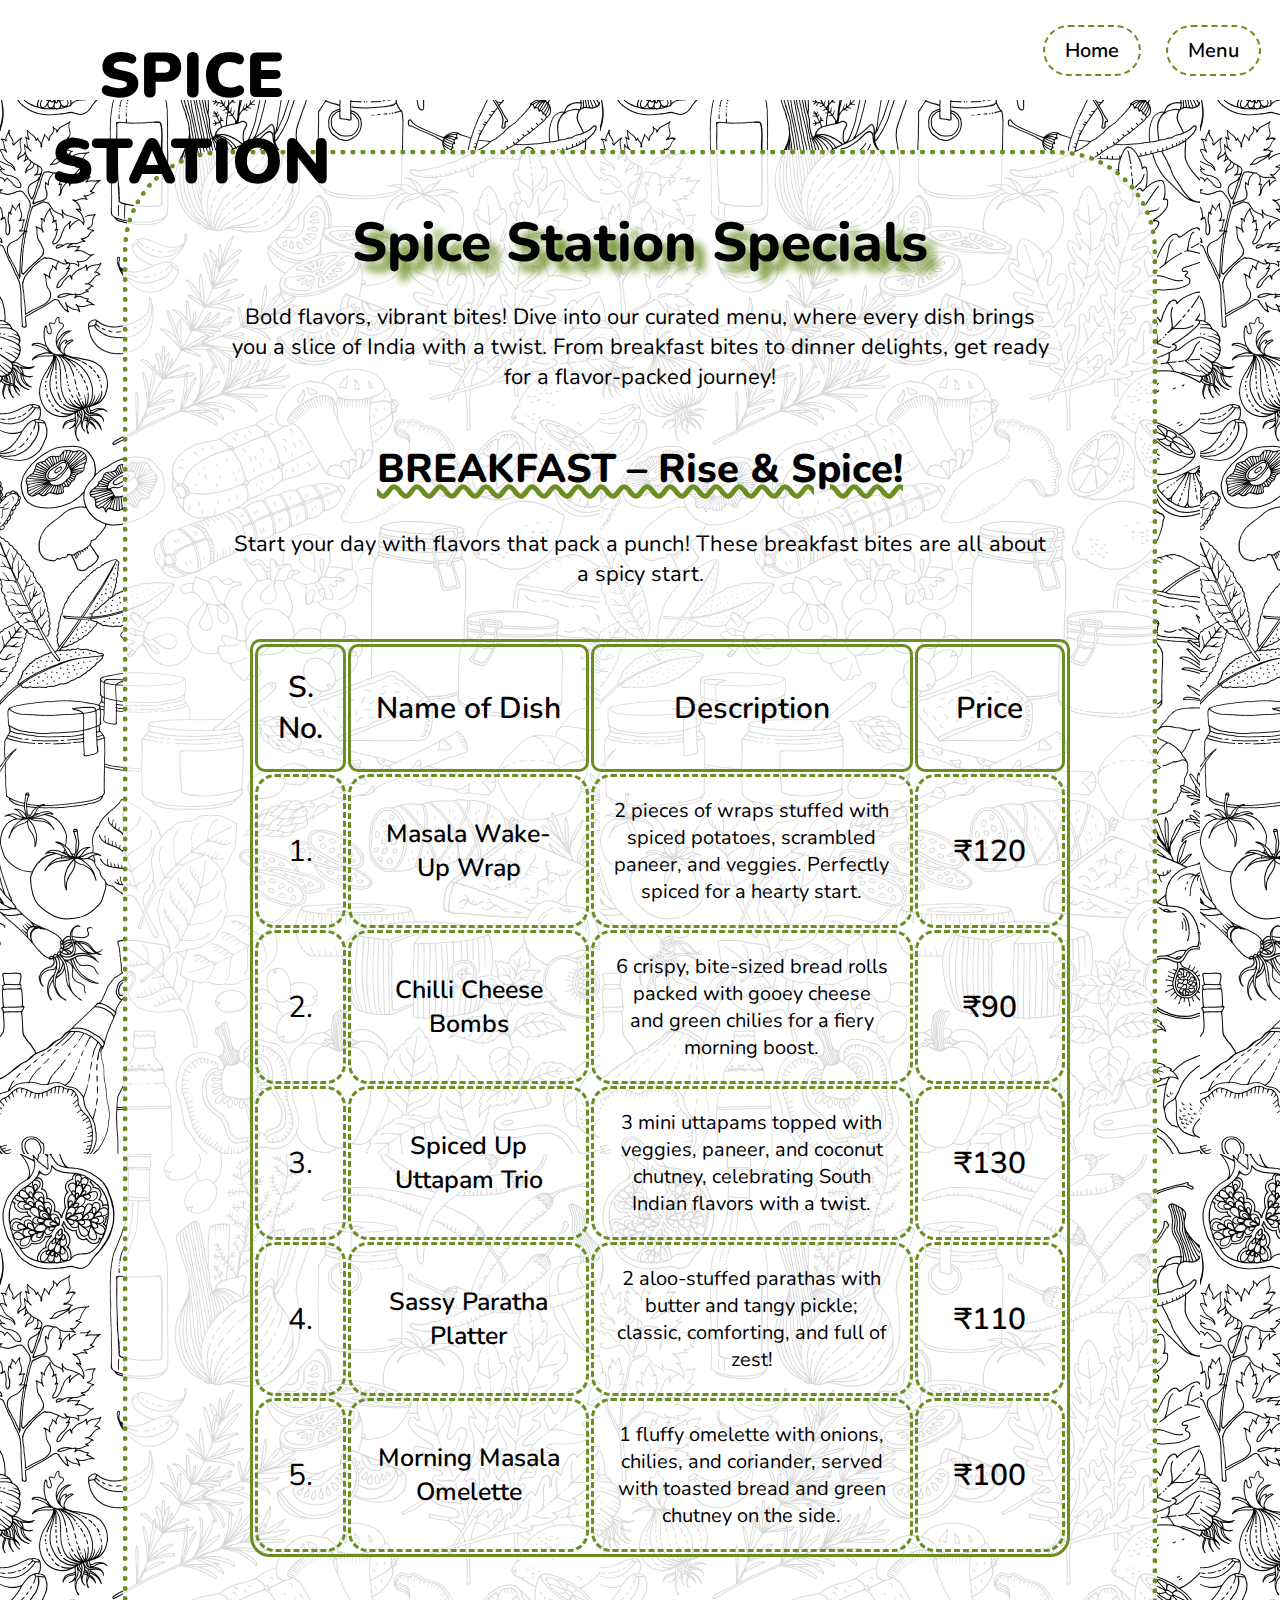
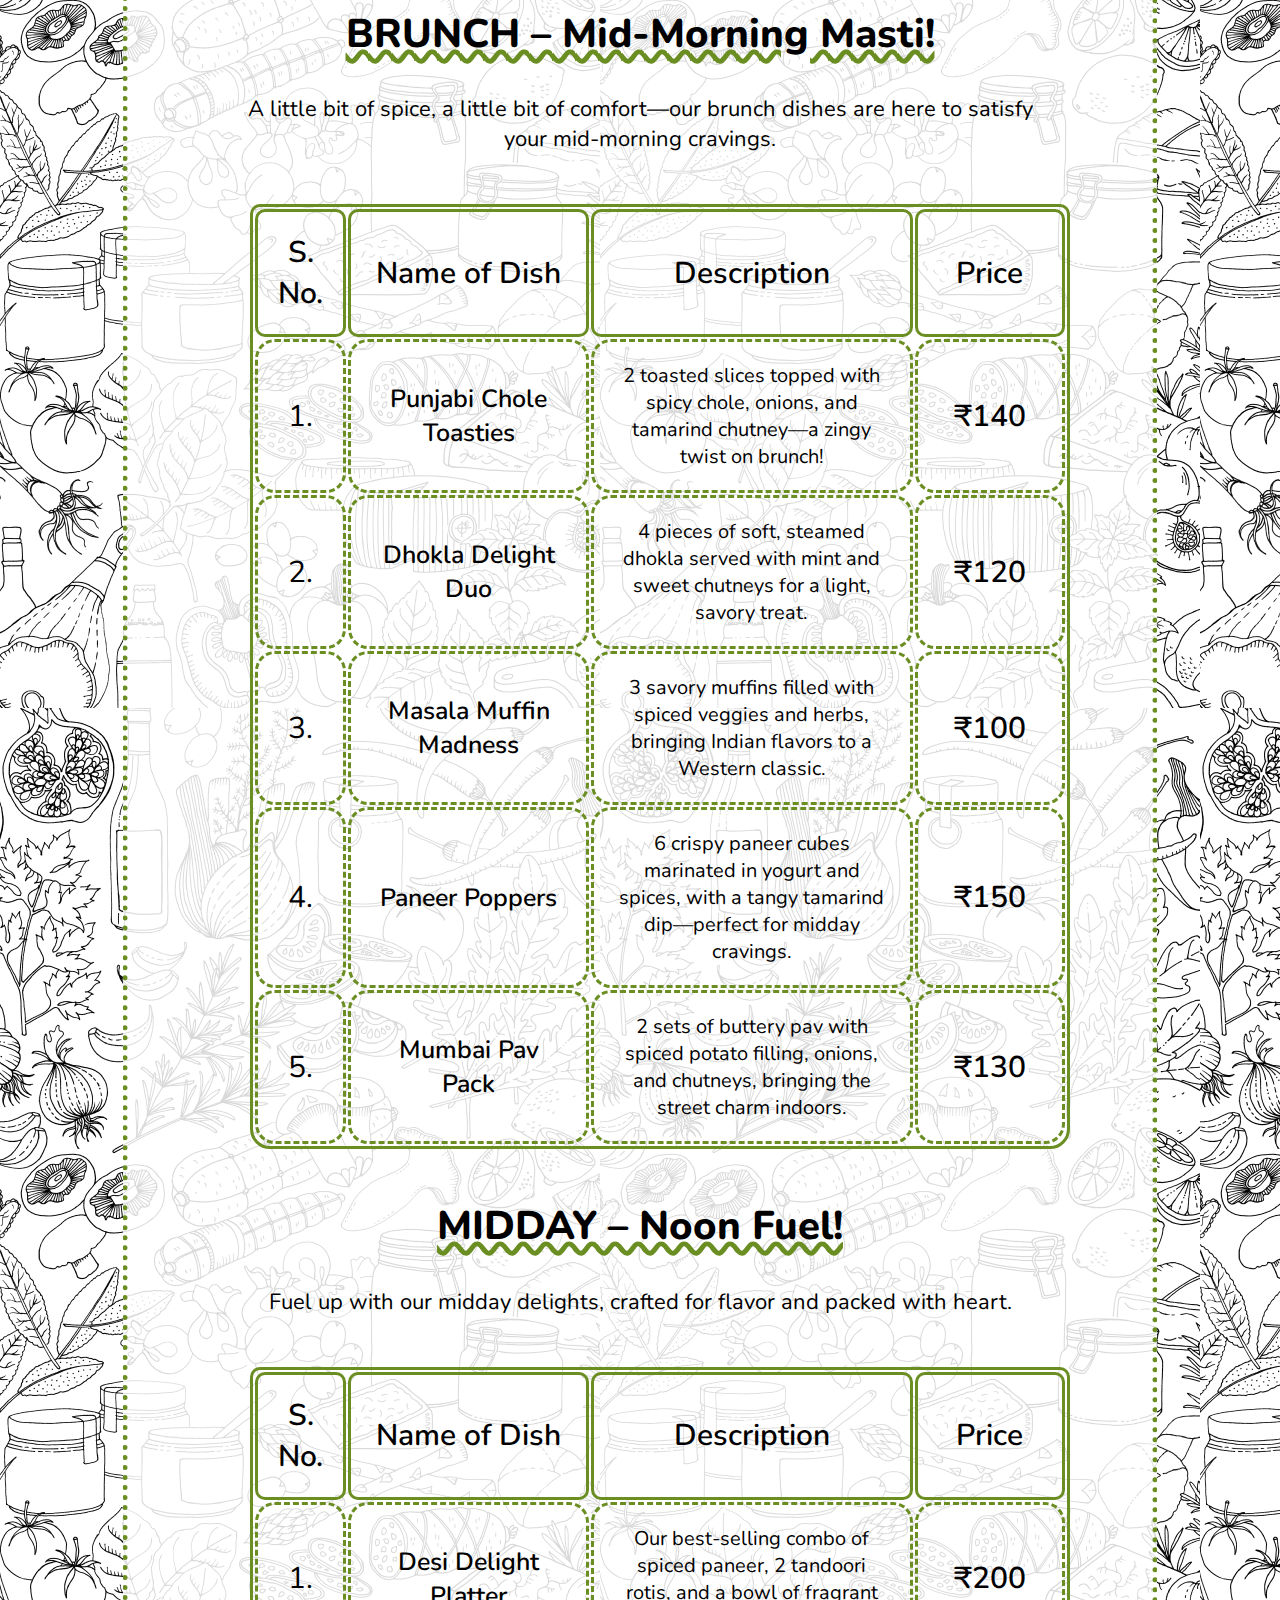
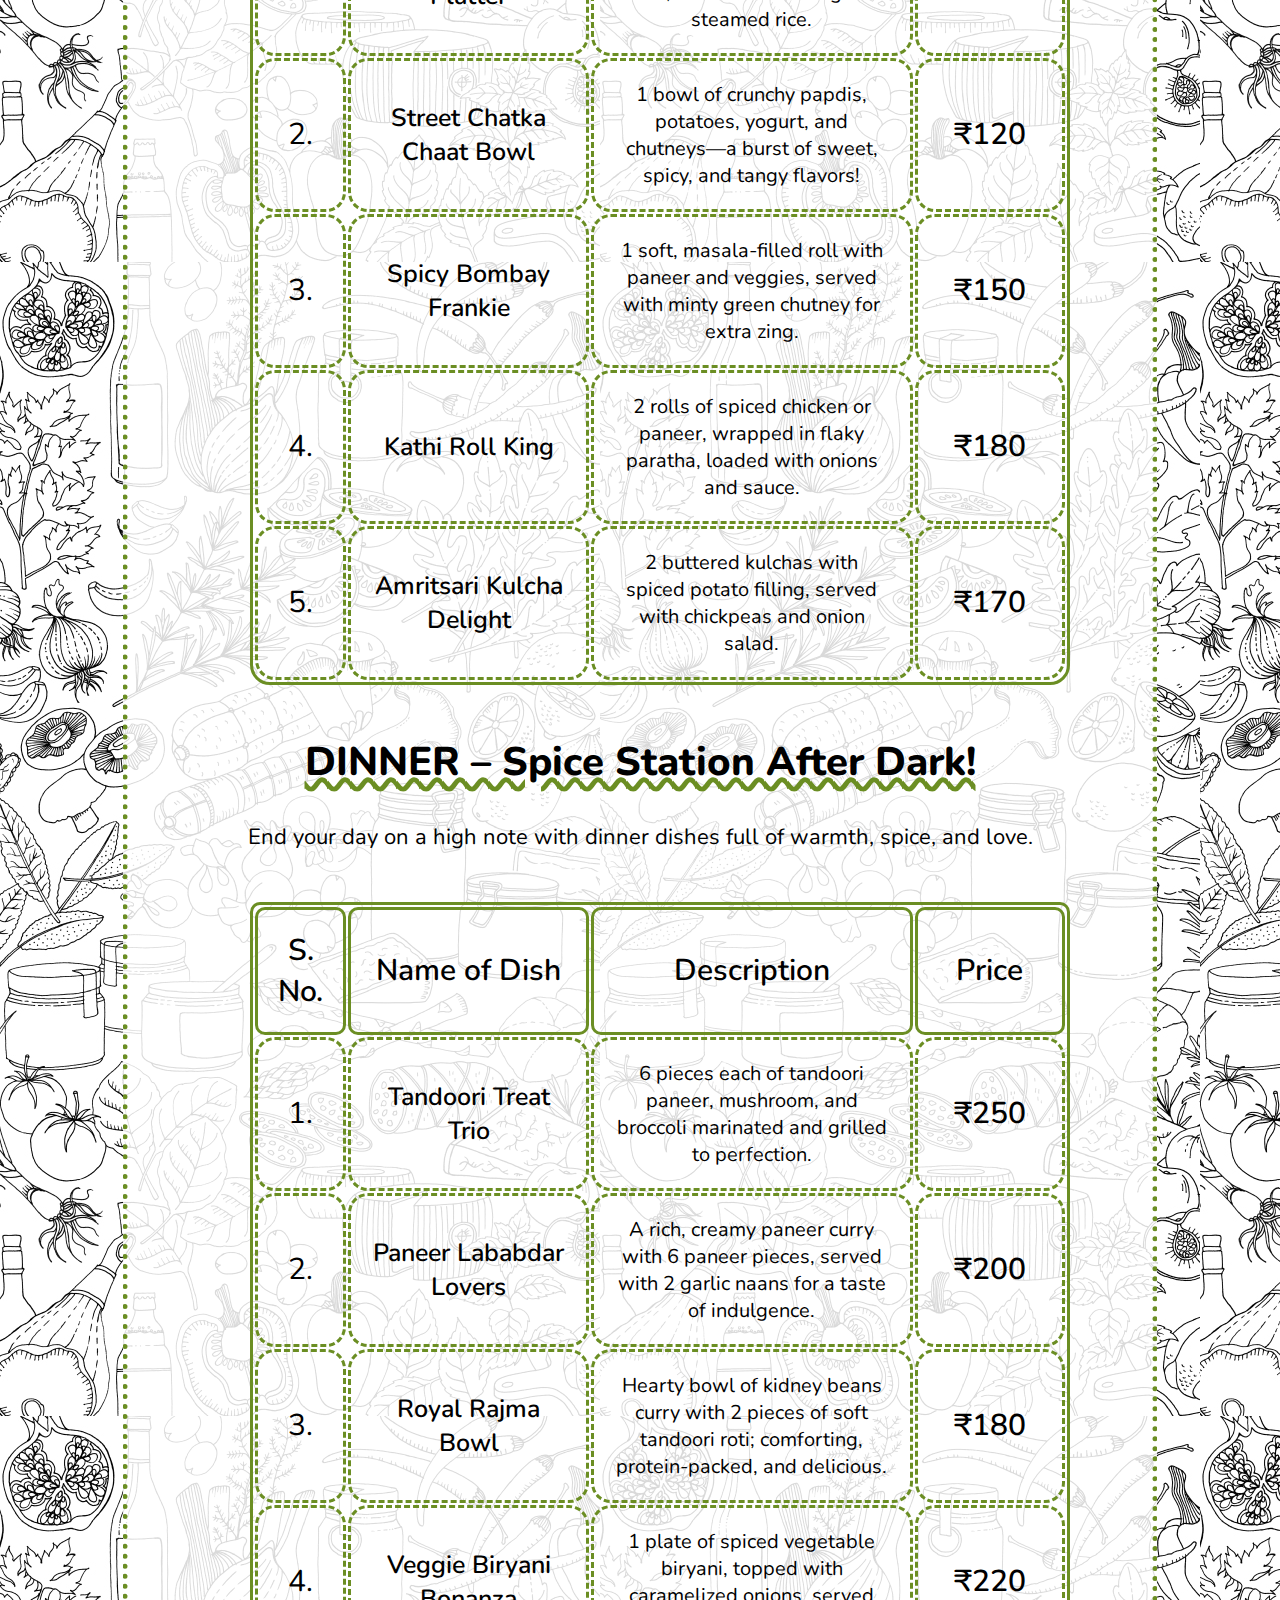
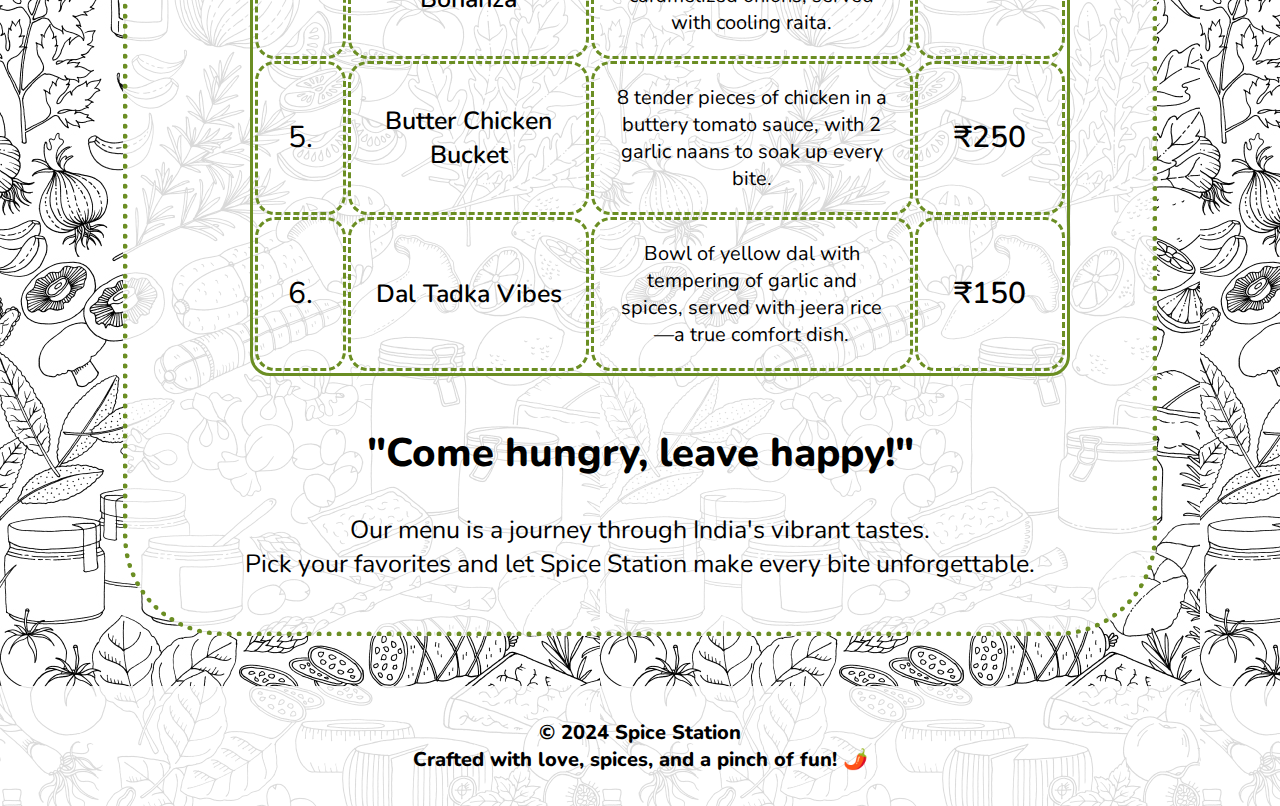
==== commit 8b2d3762: "Update menu.html" ====
--- a/menu.html
+++ b/menu.html
@@ -18,12 +18,9 @@
       <div class="logoarea">
         <p id="restoname">SPICE STATION</p>
       </div>
-      <div class="navbar">
+      <div class="menupnavbar">
         <span id="navoptions"><a href="index.html">Home</a></span>
         <span id="navoptions"><a href="menu.html">Menu</a></span>
-        <span id="navoptions"><a href="#workinghours">Timing</a></span>
-        <span id="navoptions"><a href="#testimonials">Reviews</a></span>
-        <span id="navoptions"><a href="#contact">Contact</a></span>
       </div>
     </div>
   </header>
--- a/style.css
+++ b/style.css
@@ -1,8 +1,9 @@
 body {
   margin: 0;
   padding: 0;
+  width: 100%;
   font-family: "Nunito", sans-serif;
-  background-image: url(https://i.pinimg.com/564x/13/6d/e5/136de5906ff13b0e41acc2e05bb34b5f.jpg);
+  background-image: url(background-image-XR.jpg);
 }
 
 h1{
@@ -19,7 +20,9 @@
 }
 
 p{
-    font-size: 20px;
+      /* font-size: 20px; */
+
+    font-size: 1.25rem;
     font-weight: 400;
 }
 
@@ -28,10 +31,6 @@
   color: black;
 }
 
-/* img, p, h1, h2{
-    z-index: 10;
-} */
-
 /* header{
   position: fixed;
 } */
@@ -39,23 +38,14 @@
 .topbar {
   width: 99.999%;
   height: 100px;
-  /* border: 1px dotted black; */
   background-color: white;
   /* position: fixed;
   top: 0px; */
 }
 
-/* .blankness{
-  width: 99.999%;
-  height: 100px;
-  border: 1px dotted black;
-  background-color: white;
-} */
-
 .logoarea {
   height: 100%;
   width: 30%;
-  /* border: 1px dotted olivedrab; */
   float: left;
   text-align: center;
 }
@@ -70,31 +60,48 @@
 
 .navbar {
   height: 100%;
-  width: 50%;
-  /* border: 1px dotted olivedrab; */
+  width: 40%;
   float: right;
   display: flex;
   justify-content: space-evenly;
   align-items: center;
-  font-size: 25px;
+  font-size: 20px;
+  font-weight: 600;
+}
+
+.menupnavbar {
+  height: 100%;
+  width: 20%;
+  float: right;
+  display: flex;
+  justify-content: space-evenly;
+  align-items: center;
+  font-size: 20px;
   font-weight: 600;
 }
 
 #navoptions{
   padding: 10px 20px 10px 20px;
+  margin: 5px;
   border-radius: 50px;
   border: 2px olivedrab dashed;
 }
 
+#navoptions:hover {
+  background-color: olivedrab;
+  /* border: 2px solid oli; Border color when hovered */
+}
+
+#navoptions:hover a {
+  color: white; /* Change the text color to olivedrab */
+}
+
 .committment {
   margin: auto;
   margin-top: 30px;
-  /* padding: 10%; */
-  width: 80%;
-  border: 5px dotted olivedrab;
-  border-radius: 100px;
-  /* background-color: white;
-  opacity: 85%; */
+  width: 80%;
+  border: 5px dotted olivedrab;
+  border-radius: 100px;
   background-color: rgba(255, 255, 255, 0.85);
 }
 
@@ -103,22 +110,14 @@
   margin-top: 30px;
   width: 80%;
   text-align: center;
-  /* border: 1px dotted olivedrab; */
-}
-
-/* h1.tagline{
-    font-size: 80px;
-    font-weight: 1200;
-} */
+}
 
 .commdesc {
   margin: auto;
-  /* padding: 5%; */
   padding: 2% 5% 2% 5%;
   width: 80%;
   text-align: center;
   font-size: 20px;
-  /* border: 1px dotted olivedrab; */
 }
 
 .bsitem {
@@ -128,11 +127,8 @@
   padding-bottom: 5%;
   border: 5px dotted olivedrab;
   border-radius: 100px;
-  /* height: auto; */
   display: flex;
   flex-direction: column;
-  /* opacity: 85%;
-  background-color: white; */
   background-color: rgba(255, 255, 255, 0.85);
 
 }
@@ -142,7 +138,6 @@
   margin: 5% 10% 5% 10%;
   width: 80%;
   text-align: center;
-  /* border: 1px solid olivedrab; */
 }
 
 
@@ -169,7 +164,6 @@
   height: 400px;
   padding: 0 5% 0 5%;
   float: right;
-  /* border: 1px solid olivedrab; */
   display: flex;
   flex-direction: column;
   justify-content: center;
@@ -181,27 +175,28 @@
   margin: auto;
   margin-top: 20px;
   width: 80%;
-  /* border: 1px solid olivedrab; */
-  /* display: flex;
-    justify-content: center;
-    flex-direction: column; */
 }
 
 #fullmenudirect {
-  width: 60%;
-  float: left;
+  margin: auto;
+  width: 80%;
   text-align: center;
   font-size: 30px;
   line-height: 50px;
+}
+
+.menuredirections{
+  margin: auto;
+  text-align: center;
 }
 
 #fullmenubutton {
   margin-right: 5%;
-  width: 30%;
+  width: 35%;
+  padding: 20px;
   text-align: center;
   border: 5px double black;
   border-radius: 50px;
-  float: right;
   line-height: 50px;
   font-weight: 800;
   font-size: 20px;
@@ -209,6 +204,12 @@
   color: white;
 }
 
+#fullmenubutton:hover {
+  background-color: white;  /* Background color turns white on hover */
+  color: black;  /* Text color remains black */
+  border: 5px double olivedrab;  /* Optional: add a border on hover */
+}
+
 .workinghours {
   width: 80%;
   margin: auto;
@@ -227,7 +228,6 @@
   margin-top: 5%;
   width: 80%;
   text-align: center;
-  /* border: 1px solid olivedrab; */
   font-size: 30px;
 }
 
@@ -249,10 +249,29 @@
   width: 80%;
   margin: auto;
   text-align: center;
-  /* border: 1px solid olivedrab; */
   margin-bottom: 5%;
 }
 
+.part01, .part02{
+  width: 80%;
+  margin: auto;
+  display: flex;
+}
+
+.bfast, .brunchf, .middayf, .dinnerf{
+  width: 50%;
+}
+
+.bfast .midday{
+  float: left;
+}
+
+.middayf .dinnerf{
+  float: right;
+}
+
+
+
 .testimonials{
   width: 80%;
   margin: auto;
@@ -272,7 +291,6 @@
   margin-top: 5%;
   width: 80%;
   text-align: center;
-  /* border: 1px solid olivedrab; */
   font-size: 30px;
 }
 
@@ -281,15 +299,9 @@
   margin-top: 5%;
   width: 80%;
   text-align: center;
-  /* border: 1px solid olivedrab; */
-  font-size: 30px;
-  /* display: flex;
-  flex-direction: row;
-  justify-content: center;
-  align-items: center; */
+  font-size: 30px;
   justify-content: center;
   align-items: center;
-  /* margin-bottom: 30px; */
 }
 
 .revimg{
@@ -332,7 +344,6 @@
   margin-top: 5%;
   width: 80%;
   text-align: center;
-  /* border: 1px solid olivedrab; */
   font-size: 30px;
 }
 
@@ -359,7 +370,6 @@
   margin-top: 5%;
   width: 80%;
   text-align: center;
-  /* border: 1px solid olivedrab; */
   font-size: 30px;
 }
 
@@ -432,14 +442,7 @@
   font-size: 22px;
 }
 
-.menudiv{
-  margin: auto;
-  margin-top: 50px;
-  width: 80%;
-  text-align: center;
-}
-
-.menutable{
+.menudiv, .menutable{
   margin: auto;
   margin-top: 50px;
   width: 80%;
@@ -452,26 +455,25 @@
   margin: 50px 20px 50px 20px;
   border: 3px solid olivedrab;
   border-radius: 10px 10px 20px 20px;
-  /* padding: 0 5% 0 5%; */
 }
 
 th{
   font-size: 30px;
   font-weight: 600;
-  /* line-height: 100px; */
   padding: 20px;
   text-align: center;
   border: 3px solid olivedrab;
   border-radius: 10px;
-  /* text-decoration: underline 3px wavy olivedrab; */
-
-}
+}
+
 
 tr{
   font-size: 20px;
-  /* height: fit-content; */
-  /* height: 120px; */
-  /* padding: 20px; */
+}
+
+.menutable table tr:hover {
+  background-color: olivedrab;  /* Sets background to Olivedrab on hover */
+  color: white;  /* Changes the text color to white on hover */
 }
 
 td{
@@ -518,4 +520,4 @@
 
 #exittextll{
   font-size: 25px;
-}+}
